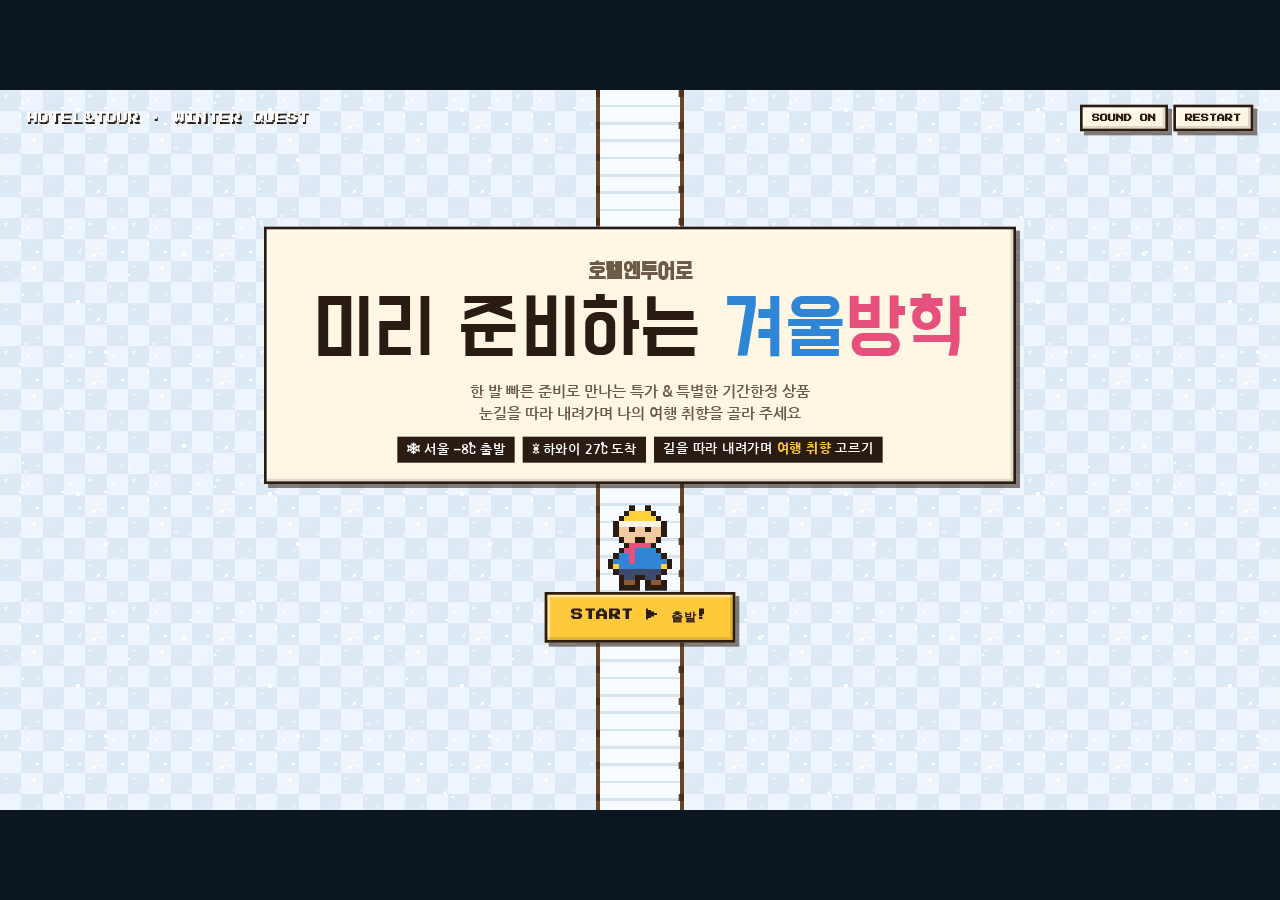
==== index.html @ 1c34e49c "호텔엔투어 미리 준비하는 겨울방학 8비트 게임 Co-Authored-By: Claude Opus 5.5 <noreply@anthropic.com>" ====
<!doctype html>
<html lang="ko">
<head>
<meta charset="utf-8">
<meta name="author" content="정지희 과장">
<meta name="copyright" content="Design © 정지희 과장">
<!-- Design © 정지희 과장 · 디자인 권한은 정지희 과장에게 있습니다 -->
<meta name="viewport" content="width=device-width, initial-scale=1, minimum-scale=1, maximum-scale=1, viewport-fit=cover">
<title>호텔엔투어 미리 준비하는 겨울방학</title>
<link rel="preconnect" href="https://fonts.googleapis.com">
<link rel="preconnect" href="https://fonts.gstatic.com" crossorigin>
<link rel="stylesheet" href="https://fonts.googleapis.com/css2?family=Press+Start+2P&family=Do+Hyeon&family=Nanum+Gothic:wght@700;800&display=swap">
<link rel="stylesheet" href="style.css">
</head>
<body>

<!-- 1920×1080 고정 화면: 창 크기에 맞춰 통째로 확대·축소됩니다 -->
<div class="screen" id="screen" data-design-by="정지희 과장">
<div class="sea" id="sea" aria-hidden="true"></div>
<div class="clim sand" aria-hidden="true"></div>
<div class="clim bloom" aria-hidden="true"></div>
<div class="clim green" aria-hidden="true"></div>
<div class="clim snow" aria-hidden="true"></div>
<div class="topbar">
  <div class="brand">HOTEL&amp;TOUR · WINTER QUEST</div>
  <div class="tool">
    <button class="tbtn px" id="sfx" type="button">SOUND ON</button>
    <button class="tbtn px" id="restart" type="button">RESTART</button>
  </div>
</div>

<main class="board" id="board">
  <div class="wave l" aria-hidden="true"></div><div class="wave r" aria-hidden="true"></div>
  <div class="road" aria-hidden="true"><i class="road-dirt"></i><i class="road-snow"></i></div>
  <div class="walkers" id="walkers" aria-hidden="true">
    <div class="walker A" id="wA"></div>
  </div>

  <section class="stage intro" id="st-draw">
    <header class="hero">
      <div class="plate px">
        <p class="pre">호텔엔투어로</p>
        <h1>미리 준비하는 <span class="a">겨울</span><span class="b">방학</span></h1>
        <p>한 발 빠른 준비로 만나는 특가 &amp; 특별한 기간한정 상품<br>눈길을 따라 내려가며 나의 여행 취향을 골라 주세요</p>
        <div class="trip-info" id="tripInfo"></div>
      </div>
    </header>
    <div class="cols"><div class="pcol A"></div><div class="mid" data-mark></div><div class="pcol B"></div></div>
    <div class="next"><button class="go px" id="go-draw" type="button">START ▶ 출발!</button></div>
  </section>

  <div id="stages"></div>
</main>
<nav class="progress px" id="progress" hidden aria-label="진행 단계"></nav>
<div class="toast" id="toast"></div>
</div>

<script src="game.js"></script>
</body>
</html>
---- style.css ----
/* Design © 정지희 과장 · 디자인 권한은 정지희 과장에게 있습니다 */
/* Layout: RPG overworld — a sand road runs down the middle of a grass field; each stage is a signpost on the road with PLAYER A on the left and PLAYER B on the right. Single committed look (no dark variant). */
:root{
  --grass:#5ba84a; --grass2:#529b42; --sand:#ecd29a; --sand2:#d9b977;
  --ink:#2a1c12; --paper:#fff7e4; --paper2:#f3e6c4; --muted:#6b5a45;
  --a:#2f86d6; --a-dk:#1d5b98; --b:#e5507c; --b-dk:#a8304f;
  --gold:#ffc93c; --good:#2e9e4f; --mid:#e59a1f; --bad:#d24a3a;
  --f-px:"Press Start 2P", "Courier New", monospace;
  --f-head:"Do Hyeon", "Nanum Gothic", "Apple SD Gothic Neo", sans-serif;
  --f-body:"Nanum Gothic", "Apple SD Gothic Neo", "Malgun Gothic", sans-serif;
  color-scheme: light;
}
*{box-sizing:border-box}
body{margin:0;background:var(--grass);color:var(--ink);font-family:var(--f-body);font-weight:700;
  background-image:repeating-conic-gradient(var(--grass) 0 25%, var(--grass2) 0 50%);background-size:32px 32px;
  padding-inline:16px;padding-block:0 60px}
button{font:inherit;color:inherit;cursor:pointer}
button:focus-visible{outline:4px solid var(--gold);outline-offset:3px}

.px{border:4px solid var(--ink);box-shadow:inset -4px -4px 0 rgba(0,0,0,.12), inset 4px 4px 0 rgba(255,255,255,.55), 6px 6px 0 rgba(42,28,18,.55)}

/* top bar */
.topbar{max-width:1120px;margin:0 auto;display:flex;justify-content:space-between;align-items:center;gap:12px;padding-block:14px}
.brand{font-family:var(--f-px);font-size:11px;color:#fff;text-shadow:2px 2px 0 var(--ink);letter-spacing:.06em}
.tool{display:flex;gap:8px}
.tbtn{background:var(--paper);padding:8px 10px;font-family:var(--f-px);font-size:9px}

/* board */
.board{position:relative;max-width:1120px;margin:0 auto}
.road{position:absolute;left:50%;top:0;bottom:-60px;width:132px;transform:translateX(-50%);
  background:var(--sand);border-left:6px solid var(--sand2);border-right:6px solid var(--sand2);
  background-image:repeating-linear-gradient(180deg,transparent 0 28px,var(--sand2) 28px 36px);background-size:8px 64px;background-repeat:repeat-y;background-position:center top}
.road::before,.road::after{content:"";position:absolute;top:0;bottom:0;width:6px;background:repeating-linear-gradient(180deg,var(--ink) 0 4px,transparent 4px 16px);opacity:.25}
.road::before{left:-6px}.road::after{right:-6px}

/* hero */
.hero{position:relative;text-align:center;padding-block:28px 10px}
.hero .plate{display:inline-block;background:var(--paper);padding:22px 28px 18px;max-width:100%}
.hero .kicker{font-family:var(--f-px);font-size:10px;color:var(--muted);letter-spacing:.1em}
.hero h1{font-family:var(--f-head);font-weight:400;font-size:clamp(34px,6vw,62px);line-height:1.05;margin:.3em 0 .15em;text-wrap:balance}
.hero h1 .a{color:var(--a)}.hero h1 .b{color:var(--b)}
.hero p{margin:0;color:var(--muted);font-size:15px}

/* sign */
.sign{position:relative;z-index:2;margin:54px auto 0;width:max-content;max-width:100%;text-align:center}
.sign .board-s{background:var(--paper);padding:12px 22px 10px}
.sign .no{font-family:var(--f-px);font-size:10px;color:var(--muted);letter-spacing:.12em}
.sign h2{font-family:var(--f-head);font-weight:400;font-size:clamp(26px,3.4vw,36px);margin:.2em 0 0;line-height:1.1}
.sign .post{width:16px;height:22px;margin:0 auto;background:#8a5a33;border:4px solid var(--ink);border-top:0}

/* columns */
.cols{display:grid;grid-template-columns:minmax(0,1fr) 160px minmax(0,1fr);gap:0;margin-top:14px;position:relative}
.mid{min-height:90px}
.pcol{min-width:0;display:flex;flex-direction:column;gap:12px}
.ptag{display:flex;align-items:center;justify-content:space-between;gap:10px;padding:10px 12px;color:#fff}
.ptag.A{background:var(--a)}.ptag.B{background:var(--b)}
.ptag .pn{font-family:var(--f-px);font-size:12px;text-shadow:2px 2px 0 rgba(0,0,0,.35)}
.ptag .need{font-size:13px;background:rgba(0,0,0,.22);padding:4px 8px}
.chips{display:flex;flex-wrap:wrap;gap:6px}
.chip{font-size:12px;background:var(--paper);border:3px solid var(--ink);padding:3px 7px}
.chip .s{font-family:var(--f-px);font-size:8px;margin-right:4px}
.chip.like .s{color:var(--good)}.chip.hate .s{color:var(--bad)}

/* option cards */
.opts{display:grid;gap:10px}
.opt{display:grid;grid-template-columns:auto minmax(0,1fr);gap:4px 12px;align-items:start;text-align:left;background:var(--paper);padding:12px 14px;transition:transform .12s, opacity .2s, background .2s}
.opt:hover:not(:disabled){transform:translate(-2px,-2px)}
.opt .ic{grid-row:span 2;width:40px;height:40px;image-rendering:pixelated;background:var(--paper2);border:3px solid var(--ink)}
.opt .t{font-family:var(--f-head);font-weight:400;font-size:21px;line-height:1.15}
.opt .d{font-size:13px;color:var(--muted);line-height:1.5}
.opt .bar{grid-column:1/-1;display:flex;height:14px;border:3px solid var(--ink);margin-top:6px}
.opt .bar i{display:block;height:100%}
.opt .bar-l{grid-column:1/-1;display:flex;justify-content:space-between;font-size:11px;color:var(--muted)}
.pcol.A .opt.sel{background:#d7ebff;outline:4px solid var(--a);outline-offset:-10px}
.pcol.B .opt.sel{background:#ffdbe5;outline:4px solid var(--b);outline-offset:-10px}
.opt.sel .t::after{content:" ✔";font-size:16px}
.stage.locked .opt:not(.sel){opacity:.35}
.stage.locked .opt{cursor:default}
.opt:disabled{cursor:default}

.opts.compact{grid-template-columns:repeat(2,minmax(0,1fr));gap:8px}
.opts.compact .opt{display:flex;flex-direction:column;gap:2px;padding:10px 12px}
.opts.compact .opt .t{font-size:20px}
.opts.compact .opt .d{font-size:12px;line-height:1.4}
.opts.compact .opt.sel .t::after{font-size:14px}
.grp{display:flex;align-items:baseline;gap:8px;font-family:var(--f-head);font-size:22px;color:#fff;text-shadow:2px 2px 0 var(--ink);margin-top:6px}
.grp small{font-family:var(--f-px);font-size:9px;background:var(--ink);color:#fff;padding:4px 6px;text-shadow:none}
.opt{position:relative}
.opt .ord{position:absolute;top:-10px;right:-10px;width:28px;height:28px;display:grid;place-items:center;font-family:var(--f-px);font-size:11px;color:#fff;border:3px solid var(--ink)}
.pcol.A .opt .ord{background:var(--a)}.pcol.B .opt .ord{background:var(--b)}
.route{background:var(--ink);color:#fff;padding:10px 14px;font-family:var(--f-head);font-size:19px}
.mapbox{background:#3aa0e0;padding:0;overflow:hidden}
.map{position:relative;width:100%;max-width:420px;margin:0 auto;aspect-ratio:90/130}
.map canvas{position:absolute;inset:0;width:100%;height:100%;image-rendering:pixelated}
.pin{position:absolute;transform:translate(-50%,-50%);z-index:2}
.pin .dot{display:grid;place-items:center;width:14px;height:14px;border:3px solid var(--ink);background:#d9d2c0;font-family:var(--f-px);font-size:10px;color:#fff}
.pin.on .dot{width:26px;height:26px;z-index:3;position:relative}
.pcol.A .pin.on .dot{background:var(--a)}.pcol.B .pin.on .dot{background:var(--b)}
.pin.air .dot{width:22px;height:22px;background:var(--ink);font-family:var(--f-body);font-size:12px}
.pin .lb{position:absolute;top:50%;transform:translateY(-50%);white-space:nowrap;font-family:var(--f-head);font-size:16px;line-height:1.2;background:var(--paper);border:2px solid var(--ink);padding:1px 6px}
.pin.off .lb{font-size:13px;background:rgba(255,247,228,.75);color:var(--muted);border-color:rgba(42,28,18,.4)}
.pin.on .lb{font-size:17px}
.pin.l .lb{right:calc(100% + 6px)}.pin.r .lb{left:calc(100% + 6px)}
.maplbl{position:absolute;left:10px;bottom:10px;font-family:var(--f-px);font-size:11px;color:#fff;text-shadow:2px 2px 0 var(--ink)}
.north{position:absolute;right:10px;top:10px;font-family:var(--f-px);font-size:9px;color:#fff;background:var(--ink);padding:4px 5px}
.opt.flipped{display:flex;flex-direction:column;gap:6px;color:#fff}
.pcol.A .opt.flipped{background:var(--a-dk);outline-color:var(--gold)}
.pcol.B .opt.flipped{background:var(--b-dk);outline-color:var(--gold)}
.opt.flipped .t::after{content:""}
.opt.flipped .fl{font-family:var(--f-px);font-size:9px;color:var(--gold);letter-spacing:.05em}
.opt.flipped .t{font-size:24px}
.opt .feat{margin:2px 0 0;padding:0;list-style:none;display:grid;gap:4px;font-size:14px;line-height:1.45}
.opt .feat li{display:flex;gap:8px}
.opt .feat li::before{content:"";flex:none;width:8px;height:8px;margin-top:6px;background:var(--gold);border:2px solid var(--ink)}
.opt.flipin{animation:cardflip .6s steps(8)}
@keyframes cardflip{0%{transform:perspective(600px) rotateY(0)}49%{transform:perspective(600px) rotateY(90deg)}51%{transform:perspective(600px) rotateY(-90deg)}100%{transform:perspective(600px) rotateY(0)}}
/* next */
.next{text-align:center;margin-top:22px;position:relative;z-index:2}
.go{background:var(--gold);padding:14px 22px;font-family:var(--f-px);font-size:12px;letter-spacing:.04em}
.go:disabled{background:var(--paper2);color:var(--muted);cursor:not-allowed}
.go:not(:disabled){animation:pulse 1s steps(2) infinite}
@keyframes pulse{50%{transform:translateY(-3px)}}

/* customer draw */
.deck{display:flex;justify-content:center;gap:28px;margin-top:18px;position:relative;z-index:2;flex-wrap:wrap}
.back{width:150px;height:200px;background:var(--a-dk);display:flex;flex-direction:column;align-items:center;justify-content:center;gap:12px;color:#fff;
  background-image:repeating-linear-gradient(45deg,rgba(255,255,255,.12) 0 8px,transparent 8px 16px);transition:transform .15s}
.back:nth-child(2){background-color:var(--b-dk)}
.back:hover:not(:disabled){transform:translateY(-6px) rotate(-2deg)}
.back .q{font-family:var(--f-px);font-size:42px;text-shadow:4px 4px 0 var(--ink)}
.back .l{font-family:var(--f-px);font-size:9px}
.back.gone{visibility:hidden}
.turn{text-align:center;margin-top:14px;position:relative;z-index:2}
.turn span{display:inline-block;background:var(--ink);color:#fff;padding:8px 14px;font-size:15px}

.ccard{background:var(--paper);padding:0;overflow:hidden}
.ccard .hd{display:flex;align-items:center;gap:12px;padding:12px 14px;background:var(--paper2);border-bottom:4px solid var(--ink)}
.ccard canvas{width:108px;height:48px;image-rendering:pixelated;flex:none}
.trip-info{display:flex;flex-wrap:wrap;justify-content:center;gap:8px;margin-top:14px}
.trip-info span{background:var(--ink);color:#fff;padding:6px 10px;font-size:14px}
.trip-info b{color:var(--gold);font-weight:800}
.ccard .budget-line{padding:10px 14px;border-top:3px dotted var(--sand2);font-size:14px;display:flex;justify-content:space-between}
.ccard .who{font-family:var(--f-head);font-weight:400;font-size:26px;line-height:1}
.ccard .sub{font-size:12px;color:var(--muted);margin-top:4px}
.ccard ul{list-style:none;margin:0;padding:12px 14px;display:grid;gap:8px}
.ccard li{display:flex;gap:10px;align-items:center;font-size:15px}
.ccard li .s{font-family:var(--f-px);font-size:10px;width:18px;height:18px;display:grid;place-items:center;color:#fff;border:2px solid var(--ink)}
.ccard li.like .s{background:var(--good)}.ccard li.hate .s{background:var(--bad)}
.slot{min-height:250px;border:4px dashed rgba(42,28,18,.45);display:grid;place-items:center;color:rgba(255,255,255,.9);font-family:var(--f-px);font-size:10px;background:rgba(0,0,0,.08)}
.flip{animation:flip .55s steps(6)}
@keyframes flip{0%{transform:rotateY(90deg) scale(.9)}100%{transform:none}}

/* plan */
.plan{background:var(--paper);padding:6px 14px}
.day{display:grid;grid-template-columns:62px minmax(0,1fr);gap:10px;padding:10px 0;border-bottom:3px dotted var(--sand2)}
.day:last-child{border-bottom:0}
.day .dn{font-family:var(--f-px);font-size:10px;padding-top:4px}
.pcol.A .day .dn{color:var(--a)}.pcol.B .day .dn{color:var(--b)}
.day b{font-family:var(--f-head);font-weight:400;font-size:19px;display:block;line-height:1.2}
.day span{display:block;font-size:13px;color:var(--muted);line-height:1.5}

/* final */
.final .cols{align-items:start}
.fcard{background:var(--paper);padding:0;overflow:hidden}
.fcard .fh{padding:14px;color:#fff;display:flex;justify-content:space-between;align-items:center;gap:8px}
.fcard.A .fh{background:var(--a)}.fcard.B .fh{background:var(--b)}
.fcard .fh .pn{font-family:var(--f-px);font-size:12px;text-shadow:2px 2px 0 rgba(0,0,0,.35)}
.fcard .fh .cn{font-family:var(--f-head);font-size:22px}
.score{text-align:center;padding:18px 14px 10px;border-bottom:4px solid var(--ink);background:var(--paper2)}
.score .lbl{font-family:var(--f-px);font-size:9px;color:var(--muted)}
.score .num{font-family:var(--f-px);font-size:44px;margin:10px 0 6px;font-variant-numeric:tabular-nums}
.score .stars{font-size:24px;letter-spacing:4px;color:var(--gold);-webkit-text-stroke:1.5px var(--ink)}
.score .verdict{font-family:var(--f-head);font-size:22px;margin-top:4px}
.fsec{padding:12px 14px;border-bottom:3px dotted var(--sand2)}
.fsec:last-child{border-bottom:0}
.fsec h3{margin:0 0 8px;font-family:var(--f-px);font-size:9px;color:var(--muted);letter-spacing:.08em;font-weight:400}
.kv{display:grid;grid-template-columns:72px minmax(0,1fr);gap:6px 10px;font-size:14px}
.kv dt{color:var(--muted)}.kv dd{margin:0}
.checks{display:grid;gap:6px}
.ck{display:flex;justify-content:space-between;gap:8px;font-size:14px;align-items:center}
.ck em{font-style:normal;font-size:12px;padding:3px 8px;color:#fff;border:2px solid var(--ink);white-space:nowrap}
.ck em.g{background:var(--good)}.ck em.m{background:var(--mid)}.ck em.x{background:var(--bad)}
.budbar{display:flex;height:18px;border:3px solid var(--ink)}
.budbar i{display:block;height:100%}
.legend{display:flex;flex-wrap:wrap;gap:4px 12px;font-size:12px;color:var(--muted);margin-top:6px}
.legend i{display:inline-block;width:10px;height:10px;border:2px solid var(--ink);margin-right:4px;vertical-align:-1px}
.mini-days{margin:0;padding:0;list-style:none;display:grid;gap:4px;font-size:13px}
.mini-days li{display:grid;grid-template-columns:46px minmax(0,1fr);gap:6px}
.mini-days li span{font-family:var(--f-px);font-size:8px;padding-top:3px;color:var(--muted)}
.winner{position:relative;z-index:2;text-align:center;margin:26px auto 0;width:max-content;max-width:100%}
.winner .w{background:var(--gold);padding:16px 26px;font-family:var(--f-px);font-size:clamp(12px,2vw,18px);line-height:1.6}
.winner .w small{display:block;font-family:var(--f-head);font-size:20px;margin-top:4px}

/* players on road */
.walkers{position:absolute;left:50%;top:0;z-index:3;display:flex;gap:10px;transform:translate(-50%,0);transition:transform 1.3s linear;pointer-events:none}
.walker{width:48px;height:64px;background-size:96px 64px;background-repeat:no-repeat;image-rendering:pixelated;position:relative}
.walker::after{content:attr(data-l);position:absolute;left:50%;top:-20px;transform:translateX(-50%);font-family:var(--f-px);font-size:9px;color:#fff;padding:3px 4px;border:2px solid var(--ink)}
.walker.A::after{background:var(--a)}.walker.B::after{background:var(--b)}
.walkers.walking .walker{animation:walk .32s steps(2) infinite}
@keyframes walk{from{background-position:0 0}to{background-position:-96px 0}}

.toast{position:fixed;left:50%;bottom:calc(20px + env(safe-area-inset-bottom,0px));transform:translateX(-50%);background:var(--ink);color:#fff;padding:10px 16px;font-size:14px;z-index:9;opacity:0;transition:opacity .2s;pointer-events:none}
.toast.on{opacity:1}

/* ---- 한 화면 맞춤(컴팩트) ---- */
.hero{padding-block:12px 0}
.hero .plate{padding:12px 22px 12px}
.hero h1{font-size:clamp(28px,4.2vw,46px);margin:.2em 0 .1em}
.hero p{font-size:14px}
.trip-info{margin-top:8px}
.sign{margin-top:26px}
.sign .board-s{padding:7px 18px 5px}
.sign h2{font-size:clamp(22px,2.6vw,28px)}
.sign .post{height:10px}
.cols{margin-top:8px}
.pcol{gap:8px}
.ptag{padding:6px 10px}
.ptag .need{font-size:12px;padding:3px 7px}
.chips{gap:4px}
.chip{font-size:11px;padding:2px 6px;border-width:2px}
.opts{gap:8px}
.opts.two{grid-template-columns:repeat(2,minmax(0,1fr))}
.opts.two .grp{grid-column:1/-1}
.opt{padding:8px 10px;gap:2px 10px}
.opt .ic{width:30px;height:30px;border-width:2px}
.opt .t{font-size:18px}
.opt .d{font-size:12px;line-height:1.4}
.opt .bar{height:10px;margin-top:4px}
.opt.flipped .t{font-size:20px}
.opt .feat{font-size:12px;gap:2px}
.grp{font-size:19px;margin-top:2px}
.next{margin-top:14px}
.go{padding:10px 18px;font-size:11px}
.deck{margin-top:10px}
.back{width:120px;height:150px}
.back .q{font-size:32px}
.turn{margin-top:10px}
.turn span{font-size:14px;padding:6px 12px}
.slot{min-height:200px}
.ccard .hd{padding:8px 12px}
.ccard ul{padding:8px 12px;gap:5px}
.ccard li{font-size:14px}
.ccard .budget-line{padding:7px 12px;font-size:13px}
/* 일정: 지도 + 일정표 나란히 */
.planwrap{display:grid;grid-template-columns:minmax(0,.85fr) minmax(0,1.15fr);gap:8px;align-items:start}
.planwrap .map{max-width:none}
.route{font-size:16px;padding:6px 12px}
.pin .lb{font-size:12px;padding:0 4px}
.pin.on .lb{font-size:13px}
.pin.off .lb{font-size:10px}
.pin .dot{width:10px;height:10px;border-width:2px;font-size:8px}
.pin.on .dot{width:20px;height:20px}
.pin.air .dot{width:16px;height:16px;font-size:9px}
.plan{padding:2px 10px}
.day{grid-template-columns:44px minmax(0,1fr);gap:6px;padding:5px 0;border-bottom-width:2px}
.day .dn{font-size:8px;padding-top:3px}
.day b{font-size:15px}
.day span{font-size:11px;line-height:1.35}
/* 최종 평가 */
.fcard .fh{padding:8px 12px}
.score{padding:10px 12px 8px}
.score .num{font-size:34px;margin:6px 0 4px}
.score .stars{font-size:20px}
.score .verdict{font-size:19px}
.fsec{padding:8px 12px}
.checks{gap:4px}
.kv{font-size:13px;gap:3px 8px}
.winner{margin-top:14px}
@media (max-width:1000px){ .planwrap{grid-template-columns:minmax(0,1fr)} .planwrap .map{max-width:300px} }
/* 진행 중: 현재 스테이지가 화면 높이를 채우고 세로 가운데 정렬 */
body.playing .stage:not([hidden]){min-height:calc(100vh - 64px);display:flex;flex-direction:column;justify-content:center;padding-block:4px 84px}
body.playing .road{bottom:0}
.opts.compact .opt{min-height:78px;justify-content:center;padding:12px 14px}
.opts.compact .opt .t{font-size:22px}
.opts.compact .opt .d{font-size:13px}
/* 하단 진행 표시 */
.progress{position:fixed;left:50%;bottom:0;transform:translateX(-50%);z-index:5;display:flex;align-items:center;gap:0;
  padding:10px 16px calc(10px + env(safe-area-inset-bottom,0px));background:var(--paper);border:4px solid var(--ink);border-bottom:0;
  box-shadow:inset 4px 4px 0 rgba(255,255,255,.55);max-width:calc(100% - 16px);overflow-x:auto}
.progress[hidden]{display:none}
.progress .st{display:flex;flex-direction:column;align-items:center;gap:5px;min-width:58px}
.progress .st i{width:18px;height:18px;border:3px solid var(--ink);background:var(--paper2)}
.progress .st span{font-size:12px;color:var(--muted);white-space:nowrap}
.progress .st.done i{background:var(--good)}
.progress .st.now i{background:var(--gold);width:24px;height:24px;margin-block:-3px;animation:pulse 1s steps(2) infinite}
.progress .st.now span{color:var(--ink);font-weight:800}
.progress .ln{width:22px;height:4px;background:var(--ink);opacity:.3;margin-top:-18px}
.progress .ln.done{background:var(--good);opacity:1}
.pin.b .lb{top:calc(100% + 4px);left:50%;transform:translateX(-50%)}
.pin.t .lb{top:auto;bottom:calc(100% + 4px);left:50%;transform:translateX(-50%)}
.zoomable{position:relative;display:flex;flex-direction:column;gap:8px;cursor:zoom-in;transition:transform .12s}
.zoomable:hover{transform:translateY(-3px)}
.zoomable:focus-visible{outline:4px solid var(--gold);outline-offset:4px}
.zoomhint{position:absolute;right:10px;bottom:10px;z-index:3;font-size:12px;background:var(--gold);color:var(--ink);border:3px solid var(--ink);padding:2px 8px}
.zoom{position:fixed;inset:0;z-index:20;background:rgba(42,28,18,.72);display:grid;place-items:center;padding:16px}
.zoom[hidden]{display:none}
.zoom .panel{position:relative;width:min(1040px,100%);max-height:calc(100vh - 32px);overflow:auto;padding:16px;gap:10px;
  background:var(--grass);background-image:repeating-conic-gradient(var(--grass) 0 25%, var(--grass2) 0 50%);background-size:32px 32px;
  border:4px solid var(--ink);box-shadow:8px 8px 0 rgba(0,0,0,.4);animation:pop .28s steps(4)}
@keyframes pop{from{transform:scale(.6)}to{transform:none}}
.zoom .zclose{position:absolute;right:16px;top:16px;z-index:3;animation:none;padding:6px 12px}
.zoom .ptag{padding:10px 14px;margin-right:110px}
.zoom .ptag .pn{font-size:14px}
.zoom .route{font-size:22px;padding:8px 14px}
.zoom .planwrap{grid-template-columns:minmax(0,.9fr) minmax(0,1.1fr);gap:14px}
.zoom .map{max-width:none}
.zoom .pin .lb{font-size:17px;padding:1px 6px}
.zoom .pin.on .lb{font-size:19px}
.zoom .pin.off .lb{font-size:13px}
.zoom .pin .dot{width:14px;height:14px;border-width:3px}
.zoom .pin.on .dot{width:30px;height:30px;font-size:12px}
.zoom .pin.air .dot{width:24px;height:24px;font-size:12px}
.zoom .plan{padding:4px 16px}
.zoom .day{grid-template-columns:70px minmax(0,1fr);gap:10px;padding:9px 0;border-bottom-width:3px}
.zoom .day .dn{font-size:11px}
.zoom .day b{font-size:22px}
.zoom .day span{font-size:14px;line-height:1.5}
.ptag .pn,.fcard .fh .pn{font-family:var(--f-head);font-size:22px;letter-spacing:.02em;line-height:1}
.zoom .ptag .pn{font-size:26px}
.hero .kicker.vs{font-family:var(--f-head);font-size:20px;letter-spacing:.04em;color:var(--ink)}
.hero .kicker .na{color:var(--a)}.hero .kicker .nb{color:var(--b)}
.walker::after{font-family:var(--f-head);font-size:13px;top:-24px;white-space:nowrap}
.scene{position:relative;height:178px;overflow:hidden;border-bottom:4px solid var(--ink);display:flex;align-items:flex-end;justify-content:center;padding-bottom:8px;
  background:linear-gradient(#bfe0f5 0 64%, #e8d4a4 64%)}
.scene canvas{position:relative;z-index:2;width:320px;max-width:90%;image-rendering:pixelated}
.scene.happy{background:linear-gradient(#8fd3ff 0 64%, #f6df9f 64%)}
.scene.sad{background:linear-gradient(#56636f 0 64%, #9d927a 64%)}
.scene.sad canvas{filter:saturate(.55) brightness(.85)}
.scene .fx{position:absolute;inset:0;z-index:3;pointer-events:none}
.flower{position:absolute;background-size:100% 100%;image-rendering:pixelated;animation:floaty var(--d,2s) ease-in-out infinite alternate}
@keyframes floaty{from{transform:translateY(6px) rotate(-12deg)}to{transform:translateY(-14px) rotate(12deg)}}
.cloud{position:absolute;top:10px;width:76px;height:20px;background:#3e4852;box-shadow:12px -10px 0 -2px #3e4852, 36px -12px 0 0 #3e4852, -6px 4px 0 0 #3e4852}
.drop{position:absolute;top:34px;width:3px;height:10px;background:#9fc3e0;animation:fall .75s linear infinite}
@keyframes fall{from{transform:translateY(0);opacity:1}to{transform:translateY(110px);opacity:0}}
.bubble{position:absolute;top:12px;left:50%;transform:translateX(-50%);z-index:4;background:#fff;border:3px solid var(--ink);padding:3px 12px;font-family:var(--f-head);font-size:20px;white-space:nowrap;animation:pop .3s steps(3)}
.scene.sad .bubble{top:46px}
.bubble::after{content:"";position:absolute;left:50%;bottom:-11px;width:10px;height:8px;background:#fff;border:3px solid var(--ink);border-top:0;transform:translateX(-50%)}
.budbar.big{height:34px;border-width:4px}
.budbar.big i{display:flex;align-items:center;justify-content:center;overflow:hidden;transition:width .12s}
.budbar.big i span{font-family:var(--f-px);font-size:10px;color:#fff;text-shadow:2px 2px 0 var(--ink)}
.bcards{display:grid;gap:8px}
.bcard{background:var(--paper);padding:10px 12px 8px;display:grid;gap:8px}
.bcard .bh{display:flex;align-items:center;gap:10px}
.bcard .bico .ic{width:32px;height:32px;border:2px solid var(--ink);background:var(--paper2);image-rendering:pixelated;display:block}
.bcard .bl{font-family:var(--f-head);font-size:22px}
.bcard .amt{margin-left:auto;display:flex;align-items:baseline;gap:4px;padding:4px 10px;background:var(--ink);color:#fff;border:3px solid var(--c)}
.bcard .amt b{font-family:var(--f-px);font-size:24px;font-weight:400;font-variant-numeric:tabular-nums;color:#fff}
.bcard .amt small{font-family:var(--f-head);font-size:16px;color:var(--c)}
.bcard .pc{display:flex;justify-content:space-between;font-size:12px;color:var(--muted)}
.bcard .pc span{font-family:var(--f-px);font-size:11px;color:var(--ink)}
.rng{-webkit-appearance:none;appearance:none;width:100%;height:18px;margin:0;background:transparent;cursor:pointer}
.rng:disabled{cursor:default;opacity:.7}
.rng::-webkit-slider-runnable-track{height:16px;border:3px solid var(--ink);background:linear-gradient(90deg,var(--c) 0 var(--v,50%),var(--paper2) var(--v,50%))}
.rng::-moz-range-track{height:10px;border:3px solid var(--ink);background:linear-gradient(90deg,var(--c) 0 var(--v,50%),var(--paper2) var(--v,50%))}
.rng::-webkit-slider-thumb{-webkit-appearance:none;width:22px;height:28px;margin-top:-9px;background:var(--gold);border:3px solid var(--ink);box-shadow:inset -3px -3px 0 rgba(0,0,0,.2)}
.rng::-moz-range-thumb{width:16px;height:22px;border-radius:0;background:var(--gold);border:3px solid var(--ink)}
.rng:focus-visible{outline:3px solid var(--gold);outline-offset:4px}
.scene.s90{background:linear-gradient(#a9dcff 0 64%, #f1dba2 64%)}
.scene.s95{background:linear-gradient(#8fd3ff 0 64%, #f6df9f 64%)}
.scene.s100{background:radial-gradient(circle at 50% 30%, #fff6b0 0 18%, transparent 19%), linear-gradient(#7cc8ff 0 64%, #f8e3a0 64%)}
.scene.s100 canvas{animation:hop .5s steps(2) infinite}
@keyframes hop{50%{transform:translateY(-8px)}}
.opts.three{grid-template-columns:repeat(3,minmax(0,1fr))}
.opts.three .grp{grid-column:1/-1}
.opts.three .opt.hcard .t{font-size:16px}
.opts.three .opt.hcard .d{font-size:11px}
.opts.three .opt.flipped .t{font-size:18px}
.catrow{grid-column:1/-1;display:grid;grid-template-columns:repeat(2,minmax(0,1fr));gap:6px}
.cat{display:flex;align-items:baseline;justify-content:center;flex-wrap:wrap;gap:0 6px;padding:5px 4px;background:var(--paper);text-align:center}
.cat small{font-size:10px;color:var(--muted)}
.cat b{font-family:var(--f-head);font-weight:400;font-size:20px;line-height:1.1}
.cat em{font-style:normal;font-family:var(--f-px);font-size:8px;color:var(--muted)}
.cat:hover:not(:disabled){transform:translate(-1px,-2px)}
.cat:disabled{opacity:.45;cursor:not-allowed}
.pcol.A .cat.on{background:var(--a);color:#fff}.pcol.B .cat.on{background:var(--b);color:#fff}
.cat.on small,.cat.on em{color:rgba(255,255,255,.85)}
.stage.locked .cat{pointer-events:none}
.cathint{grid-column:1/-1;font-size:13px;color:#fff;text-shadow:1px 1px 0 var(--ink);padding-left:4px}
.opt.hcard{display:flex;flex-direction:column;gap:3px;padding:6px 6px 8px}
.opt.hcard .hscene{display:block;width:100%;aspect-ratio:64/34;object-fit:cover;image-rendering:pixelated;border:3px solid var(--ink);margin-bottom:3px}
.opt.hcard img.hscene{image-rendering:auto}
.pcol.A .opt.hcard.sel .d{color:var(--a-dk);font-weight:800}.pcol.B .opt.hcard.sel .d{color:var(--b-dk);font-weight:800}
.opt.hcard .tag{align-self:flex-start;font-size:10px;background:var(--ink);color:#fff;padding:1px 6px}
.opt.hcard .t,.opt.hcard .d{padding-inline:4px}
.kv .hc{font-size:11px;color:var(--muted)}
.opt.flipped .again{margin-top:auto;font-size:11px;color:var(--gold)}
.zoom .panel.photo{width:min(960px,100%);background:var(--paper);background-image:none;display:flex;flex-direction:column;gap:8px}
.ph-head{display:flex;gap:6px;margin-right:110px}
.ph-head span{font-size:13px;padding:3px 9px;border:3px solid var(--ink);background:var(--ink);color:#fff}
.pcol.A .ph-head .ph-reg{background:var(--a)}.pcol.B .ph-head .ph-reg{background:var(--b)}
.ph-name{margin:0;font-family:var(--f-head);font-weight:400;font-size:clamp(30px,4vw,44px);line-height:1.05}
.ph-img{border:4px solid var(--ink);background:var(--ink);line-height:0}
.ph-img img,.ph-img canvas{display:block;width:100%;max-height:calc(100vh - 230px);object-fit:contain}
.ph-img canvas{image-rendering:pixelated;aspect-ratio:64/40}
.ph-feat{font-size:16px;color:var(--ink);list-style:none;margin:0;padding:0;display:grid;gap:4px}
.ph-feat li{display:flex;gap:8px}
.ph-feat li::before{content:"";flex:none;width:10px;height:10px;margin-top:6px;background:var(--gold);border:2px solid var(--ink)}
.navrow{display:flex;justify-content:center;align-items:center;gap:12px;flex-wrap:wrap}
.go.backbtn{background:var(--paper);animation:none}
.go.backbtn:hover{transform:translateX(-3px)}
.stage{position:relative}
.topback{position:absolute;left:0;top:10px;z-index:4;background:var(--paper);padding:5px 9px;font-family:var(--f-head);font-size:14px;line-height:1;
  border-width:3px;box-shadow:inset -3px -3px 0 rgba(0,0,0,.12), 3px 3px 0 rgba(42,28,18,.55)}
.topback:hover{transform:translateX(-2px)}
.tp-top{display:grid;grid-template-columns:minmax(0,.62fr) minmax(0,1.38fr);gap:8px;align-items:start}
.tp-map{padding:0;overflow:hidden;background:#3aa0e0}
.tmap{max-width:none}
.apin{position:absolute;transform:translate(-50%,-50%);z-index:3;font-family:var(--f-head);font-size:13px;line-height:1;padding:4px 7px;background:var(--paper);border:3px solid var(--ink);box-shadow:2px 2px 0 rgba(42,28,18,.6);white-space:nowrap}
.apin:hover{transform:translate(-50%,-55%)}
.pcol.A .apin.on{background:var(--a);color:#fff}.pcol.B .apin.on{background:var(--b);color:#fff}
.stay{position:absolute;width:10px;height:10px;transform:translate(-50%,-50%);background:var(--gold);border:2px solid var(--ink);z-index:2}
.tp-h{font-family:var(--f-head);font-size:19px;color:#fff;text-shadow:2px 2px 0 var(--ink);margin-bottom:5px;display:flex;flex-wrap:wrap;align-items:baseline;gap:6px}
.tp-h small{font-family:var(--f-body);font-size:11px;text-shadow:1px 1px 0 var(--ink)}
.tchips{display:grid;grid-template-columns:repeat(3,minmax(0,1fr));gap:5px}
.tchip{background:var(--paper);padding:5px 6px;cursor:grab;display:grid;gap:1px;border-width:3px;box-shadow:3px 3px 0 rgba(42,28,18,.5)}
.tchip b{font-family:var(--f-head);font-weight:400;font-size:14px;line-height:1.15}
.tchip small{display:none!important;font-size:10px;color:var(--muted);line-height:1.3;overflow:hidden;display:-webkit-box;-webkit-line-clamp:1;-webkit-box-orient:vertical}
.tchip:hover:not(.used){transform:translate(-1px,-2px)}
.tchip.dragging{opacity:.4}
.tchip .ud{font-style:normal;font-family:var(--f-px);font-size:8px;color:var(--muted)}
.tchip.used{opacity:.4;cursor:default}
.pcol.A .tchip.picked{outline:3px solid var(--a);outline-offset:-6px;background:#d7ebff}
.pcol.B .tchip.picked{outline:3px solid var(--b);outline-offset:-6px;background:#ffdbe5}
.tp-days{display:grid;gap:7px}
.dslot{background:var(--paper);padding:5px 8px;display:grid;grid-template-columns:86px minmax(0,1fr);gap:8px;align-items:center;min-height:54px;padding-block:6px;border-width:3px;box-shadow:3px 3px 0 rgba(42,28,18,.5)}
.dslot.over{background:#fff3b0}
.pcol.A .dslot.over{outline:3px dashed var(--a)}.pcol.B .dslot.over{outline:3px dashed var(--b)}
.dslot .dl{display:grid;gap:1px}
.dslot .dn{font-family:var(--f-px);font-size:10px}
.pcol.A .dslot .dn{color:var(--a)}.pcol.B .dslot .dn{color:var(--b)}
.dslot .dr{font-size:11px;color:var(--muted)}
.dslot .dc{display:flex;flex-wrap:wrap;gap:5px;min-height:38px;align-items:center}
.dslot .empty{flex:1;font-size:12px;color:#b4a68c;border:2px dashed #d9cba9;padding:10px 10px;text-align:center}
.pchip{display:inline-flex;align-items:center;gap:4px;font-size:13px;padding:6px 5px 6px 8px;color:#fff;border:2px solid var(--ink);cursor:grab}
.pcol.A .pchip{background:var(--a)}.pcol.B .pchip{background:var(--b)}
.pchip.far{background-image:repeating-linear-gradient(45deg,rgba(255,255,255,.18) 0 4px,transparent 4px 8px)}
.pchip .rm{background:rgba(0,0,0,.3);color:#fff;border:0;width:18px;height:18px;line-height:18px;padding:0;font-size:13px}
.stage.locked .tchip,.stage.locked .pchip,.stage.locked .apin{pointer-events:none}
@media (max-width:760px){ .zoom .planwrap{grid-template-columns:minmax(0,1fr)} }
@media (prefers-reduced-motion:reduce){
  *{animation:none!important;transition:none!important}
}

/* ---- 몰디브편: 라군 바다 + 나무 잔교 ---- */
:root{ --grass:#46d4cc; --grass2:#2bb8c9; --sand:#b9834e; --sand2:#8a5a33; }
body{background-color:#46d4cc;
  background-image:var(--reef,none), linear-gradient(90deg,#1a5aa3 0%,#1d86bd 12%,#2bb8c9 24%,#5fe0d4 36%,#9cf3e4 46%,#b5f7ea 50%,#9cf3e4 54%,#5fe0d4 64%,#2bb8c9 76%,#1d86bd 88%,#1a5aa3 100%);
  background-size:128px 128px, 100% 100%;background-attachment:scroll, fixed}
.road{background:var(--sand);background-image:repeating-linear-gradient(180deg,#c99561 0 14px,#8a5a33 14px 16px);border-left:6px solid #6b4426;border-right:6px solid #6b4426}
.road::before,.road::after{background:repeating-linear-gradient(180deg,#4a2e18 0 10px,transparent 10px 48px);opacity:.9;width:8px}
.opts.big .opt{padding:16px 16px;min-height:96px;align-content:center}
.opts.big .opt .t{font-size:26px}
.opts.big .opt .d{font-size:14px}
.opts.big .opt .ic{width:44px;height:44px}
.conds{display:flex;flex-wrap:wrap;gap:6px}
.conds span{background:var(--ink);color:#fff;font-size:13px;padding:4px 10px}
.rtags{display:flex;flex-wrap:wrap;gap:3px;padding-inline:4px}
.rtags em{font-style:normal;font-size:10px;background:var(--paper2);border:2px solid var(--ink);padding:0 5px}
.famtype{background:#fff3c8}
.famtype b{font-family:var(--f-head);font-weight:400;font-size:22px;display:block}
.famtype p{margin:2px 0 0;font-size:15px;line-height:1.5}
.mini-days li small{color:var(--muted);font-size:11px}
.scene{background:linear-gradient(#a9dcff 0 58%, #5fe0d4 58% 70%, #f4e4b8 70%)}
.scene.s90{background:linear-gradient(#a9dcff 0 58%, #5fe0d4 58% 70%, #f4e4b8 70%)}
.scene.s95{background:linear-gradient(#8fd3ff 0 58%, #7ae9dc 58% 70%, #f6e6b6 70%)}
.scene.s100{background:radial-gradient(circle at 50% 24%, #fff6b0 0 14%, transparent 15%), linear-gradient(#7cc8ff 0 58%, #7ae9dc 58% 70%, #f8e9b8 70%)}

/* 잔교 양옆 파도 */
.wave{position:absolute;top:0;bottom:-60px;width:120px;pointer-events:none;background-repeat:repeat;image-rendering:pixelated;
  background-size:96px 64px;animation:waveL 3s steps(16) infinite}
.wave.l{left:calc(50% - 72px - 120px)}
.wave.r{left:calc(50% + 72px);animation-name:waveR;animation-delay:-1.2s}
.wave.l{-webkit-mask-image:linear-gradient(90deg,transparent,#000 70%);mask-image:linear-gradient(90deg,transparent,#000 70%)}
.wave.r{-webkit-mask-image:linear-gradient(270deg,transparent,#000 70%);mask-image:linear-gradient(270deg,transparent,#000 70%)}
@keyframes waveL{from{background-position:0 0}to{background-position:-96px 64px}}
@keyframes waveR{from{background-position:0 0}to{background-position:96px 64px}}
.foam{position:absolute;top:0;bottom:-60px;width:10px;pointer-events:none;background-size:10px 24px;animation:foam 1.2s steps(6) infinite}

/* 만타가오리 */
.sea{position:fixed;inset:0;z-index:0;pointer-events:none;overflow:hidden}
.topbar,.board{position:relative;z-index:1}
.manta{position:absolute;left:0;top:0;image-rendering:pixelated;opacity:.5;will-change:transform;transform-origin:50% 50%;
  filter:drop-shadow(14px 22px 6px rgba(10,50,70,.25))}
.famtype.big p{font-family:var(--f-head);font-size:30px;line-height:1.25;margin:4px 0 0}
.famtype.big p small{display:block;font-family:var(--f-body);font-size:15px;line-height:1.5;margin-top:4px;color:var(--ink)}
.ph-feat small{display:block;font-size:14px}
#st-draw .cols{min-height:40px}
.rlist{max-height:58vh;overflow-y:auto;padding:4px 6px 6px 2px;grid-template-columns:repeat(3,minmax(0,1fr))!important}
.rlist .opt.hcard{padding:5px 5px 7px}
.rlist .opt.hcard .hscene{aspect-ratio:4/3}
.rlist .opt.hcard .t{font-size:15px}
.rlist .opt.hcard .d{font-size:10px}
.rlist .opt.hcard img.hscene{image-rendering:auto}
.fphoto{border:3px solid var(--ink);margin-bottom:8px;line-height:0}
.fphoto img{width:100%;aspect-ratio:16/9;object-fit:cover}
.rlist{gap:10px!important}
.rcard{position:relative;display:flex;flex-direction:column;text-align:left;padding:6px;background:var(--paper);border:4px solid var(--ink);
  box-shadow:inset -3px -3px 0 rgba(0,0,0,.1), inset 3px 3px 0 rgba(255,255,255,.6), 5px 5px 0 rgba(42,28,18,.55);cursor:pointer;transition:transform .12s}
.rcard:hover{transform:translate(-2px,-3px) rotate(-.6deg)}
.rcard .rc-img{display:block;width:100%;aspect-ratio:3/4;object-fit:cover;border:3px solid var(--ink);image-rendering:auto}
.rcard canvas.rc-img{image-rendering:pixelated}
.rcard .rc-tr{position:relative;align-self:flex-start;margin:-25px 0 7px 6px;z-index:1;font-size:10px;background:var(--ink);color:#fff;padding:2px 6px}
.rcard .rc-name{font-family:var(--f-head);font-size:16px;line-height:1.15;padding:6px 2px 4px;min-height:2.3em}
.rcard .rc-hint{font-size:10px;padding:0 2px 4px;color:var(--muted)}
.rcard .rc-price{margin:auto -6px -6px;padding:7px 8px;background:var(--gold);border-top:3px solid var(--ink);font-family:var(--f-head);font-size:16px;text-align:center}
.rcard .rc-price.none{background:var(--paper2);color:var(--muted);font-size:13px}
.pcol.A .rcard.sel{outline:4px solid var(--a);outline-offset:2px;background:#d7ebff}
.pcol.B .rcard.sel{outline:4px solid var(--b);outline-offset:2px;background:#ffdbe5}
.rcard.sel .rc-name::after{content:" ✔"}
.stage.locked .rcard{pointer-events:none}
.rcard .rc-meal{align-self:flex-start;margin:0 2px 6px;font-size:11px;padding:1px 7px;border:2px solid var(--ink)}
.rcard .rc-meal.ai{background:#c9f3e7}.rcard .rc-meal.hb{background:#ffe2b8}

/* 리조트 이동 연출 */
.transfer{position:fixed;inset:0;z-index:30;background:rgba(8,30,50,.78);display:flex;flex-direction:column;align-items:center;justify-content:center;gap:8px;cursor:pointer}
.transfer[hidden]{display:none}
.tf-stage{position:relative;border:4px solid var(--ink);box-shadow:8px 8px 0 rgba(0,0,0,.4);overflow:hidden;animation:pop .3s steps(4);max-width:calc(100vw - 32px)}
@property --z{syntax:'<number>';inherits:true;initial-value:1}
.tf-world{position:absolute;inset:0;--z:1;transform:scale(var(--z));transition:--z .8s cubic-bezier(.3,.7,.3,1)}
.tf-map,.tf-trail{position:absolute;inset:0;width:100%;height:100%;image-rendering:pixelated}
.tf-pin{position:absolute;transform:translate(-50%,-100%) scale(calc(1/var(--z)));transform-origin:50% 100%;display:flex;flex-direction:column;align-items:center;z-index:3;transition:opacity .3s}
.tf-pin i{order:2;width:14px;height:14px;background:#ff3b5c;border:3px solid #fff;border-radius:50% 50% 50% 0;transform:rotate(-45deg);box-shadow:2px 2px 0 rgba(0,0,0,.3)}
.tf-pin span{order:1;margin-bottom:4px;background:#fff;color:var(--ink);font-family:var(--f-head);font-size:16px;line-height:1.15;padding:3px 9px;border:3px solid var(--ink);white-space:nowrap;text-align:center}
.tf-pin span small{display:block;font-family:var(--f-body);font-size:11px;color:var(--muted)}
.tf-pin.air i{background:var(--ink)}
.tf-pin span{transition:opacity .3s}.tf-pin.mini span{opacity:0}
.tf-pin.dest.A span{border-color:var(--a)}.tf-pin.dest.B span{border-color:var(--b)}
.tf-pin.pop{animation:pinpop .45s steps(4)}
@keyframes pinpop{0%{transform:translate(-50%,-60%) scale(calc(.4/var(--z)))}100%{transform:translate(-50%,-100%) scale(calc(1/var(--z)))}}
.tf-pin.below{transform:translate(-50%,-18px) scale(calc(1/var(--z)));transform-origin:50% 18px}
.tf-pin.below i{order:1}.tf-pin.below span{order:2;margin:4px 0 0}
.tf-veh{position:absolute;left:0;top:0;width:12px;height:auto;image-rendering:pixelated;z-index:4;transform-origin:center;transition:opacity .3s}
.tf-cap{position:absolute;left:10px;top:10px;z-index:5;background:var(--ink);color:#fff;font-family:var(--f-head);font-size:17px;padding:5px 10px}
.tf-zoom{position:absolute;z-index:6;width:30px;height:30px;transform:translate(-50%,-50%);overflow:hidden;border:4px solid #fff;opacity:.4;
  transition:all 1s cubic-bezier(.2,.8,.2,1)}
.tf-zoom.in{left:50%!important;top:50%!important;width:100%;height:100%;opacity:1;border-width:0}
.tf-zoom img{width:100%;height:100%;object-fit:cover}
.tf-welcome{position:absolute;left:50%;top:50%;transform:translate(-50%,-50%);background:var(--paper);border:4px solid var(--ink);padding:8px 16px;text-align:center;
  font-family:var(--f-head);font-size:26px;white-space:nowrap;opacity:0;transition:opacity .4s .7s}
.tf-welcome small{display:block;font-family:var(--f-px);font-size:10px;color:var(--muted);margin-bottom:4px}
.tf-zoom.in .tf-welcome{opacity:1}
.tf-skip{margin:0;color:#fff;font-size:13px;opacity:.8}
/* 매거진 콜라주 */
.mag{display:grid;gap:6px;background:var(--paper);line-height:1.2}
.mag figure{margin:0;overflow:hidden;border:3px solid var(--ink);position:relative;min-height:0}
.mag img{width:100%;height:100%;object-fit:cover;display:block}
.mag.single img{aspect-ratio:16/9}
.mtitle{display:flex;flex-direction:column;justify-content:center;gap:3px;padding:4px 2px;min-width:0}
.mtitle small{font-family:var(--f-px);font-size:10px;letter-spacing:.06em;color:var(--muted)}
.mtitle b{font-family:var(--f-head);font-size:30px;line-height:1.05;color:var(--ink)}
.mtitle em{font-style:normal;font-size:13px;color:var(--muted)}
.mag.wide{grid-template-columns:1.7fr 1fr;grid-template-rows:auto 1fr 1fr;height:min(62vh,560px)}
.mag.wide .mhero{grid-column:1;grid-row:1 / 4}
.mag.wide .mtitle{grid-column:2;grid-row:1}
.mag.wide .ma{grid-column:2;grid-row:2}.mag.wide .mb{grid-column:2;grid-row:3}
.mag.wide.n2 .ma{grid-row:2 / 4}
.mag.wide.sm{height:auto;aspect-ratio:16/9;gap:4px;grid-template-rows:1fr 1fr}
.mag.wide.sm .mtitle{display:none}.mag.wide.sm .mhero{grid-row:1 / 3}.mag.wide.sm .ma{grid-row:1}.mag.wide.sm .mb{grid-row:2}
.mag.wide.sm.n2 .ma{grid-row:1 / 3}
.fphoto:has(.mag),.ph-img:has(.mag){border:0;background:none;line-height:1.2}
.zoom .ph-img .mag{width:100%}
.mag.tall{position:absolute;inset:0;z-index:8;padding:10px;grid-template-columns:1fr 1fr;grid-template-rows:1.5fr auto 1fr;animation:fadeIn .35s both}
.mag.tall .mhero{grid-column:1 / 3;grid-row:1;animation:magIn .5s steps(5) both}
.mag.tall .mtitle{grid-column:1 / 3;grid-row:2;border-bottom:3px solid var(--ink);padding:6px 2px 8px;animation:magIn .5s .25s steps(5) both}
.mag.tall .ma{grid-column:1;grid-row:3;animation:magIn .5s .5s steps(5) both}
.mag.tall .mb{grid-column:2;grid-row:3;animation:magIn .5s .7s steps(5) both}
.mag.tall.n2 .ma{grid-column:1 / 3}
@keyframes magIn{from{opacity:0;transform:translateY(14px)}to{opacity:1;transform:none}}
@keyframes fadeIn{from{opacity:0}to{opacity:1}}

/* 사진 4장 */
.mag.wide.n4{grid-template-columns:1.6fr .5fr .5fr}
.mag.wide.n4 .mtitle,.mag.wide.n4 .ma{grid-column:2 / 4}
.mag.wide.n4 .mb{grid-column:2;grid-row:3}.mag.wide.n4 .mc{grid-column:3;grid-row:3}
.mag.wide.sm.n4 .ma{grid-row:1}.mag.wide.sm.n4 .mb{grid-row:2}.mag.wide.sm.n4 .mc{grid-row:2}
.mag.tall.n4{grid-template-rows:1.25fr auto .75fr .75fr}
.mag.tall.n4 .ma{grid-column:1 / 3;grid-row:3}
.mag.tall.n4 .mb{grid-column:1;grid-row:4}
.mag.tall.n4 .mc{grid-column:2;grid-row:4;animation:magIn .5s .9s steps(5) both}

/* 사진 5장 */
.mag.wide.n5{grid-template-columns:1.5fr .33fr .33fr .33fr}
.mag.wide.n5 .mtitle,.mag.wide.n5 .ma{grid-column:2 / 5}
.mag.wide.n5 .mb{grid-column:2;grid-row:3}.mag.wide.n5 .mc{grid-column:3;grid-row:3}.mag.wide.n5 .md{grid-column:4;grid-row:3}
.mag.wide.sm.n5 .ma{grid-row:1}.mag.wide.sm.n5 .mb,.mag.wide.sm.n5 .mc,.mag.wide.sm.n5 .md{grid-row:2}
.mag.tall.n5{grid-template-columns:1fr 1fr 1fr;grid-template-rows:1.25fr auto .75fr .6fr}
.mag.tall.n5 .mhero,.mag.tall.n5 .mtitle,.mag.tall.n5 .ma{grid-column:1 / 4}
.mag.tall.n5 .ma{grid-row:3}
.mag.tall.n5 .mb{grid-column:1;grid-row:4}
.mag.tall.n5 .mc{grid-column:2;grid-row:4;animation:magIn .5s .9s steps(5) both}
.mag.tall.n5 .md{grid-column:3;grid-row:4;animation:magIn .5s 1.1s steps(5) both}

.mtitle{position:relative}
.mbadges{position:absolute;right:0;top:50%;transform:translateY(-50%);display:flex;gap:6px;align-items:center}
.mag.wide .mbadges{top:0;transform:none}
.mag .mtitle img.mbadge{width:62px;height:auto;object-fit:contain;border:0}
.mag .mtitle img.mbadge.key{width:auto;height:52px;image-rendering:auto}
.mag.wide .mtitle img.mbadge{width:56px}.mag.wide .mtitle img.mbadge.key{width:auto;height:46px}
.mag .mtitle:has(.mbadge) b,.mag .mtitle:has(.mbadge) small{padding-right:66px}
.mag .mtitle:has(.mbadge + .mbadge) b,.mag .mtitle:has(.mbadge + .mbadge) small{padding-right:118px}
.rc-badges{position:absolute;z-index:2;top:12px;right:12px;display:flex;gap:3px;align-items:flex-start}
.rc-badge{width:40px;height:auto;filter:drop-shadow(1px 1px 0 rgba(0,0,0,.25))}
.rc-badge{width:34px}
.rc-badge.key{width:auto;height:30px;filter:drop-shadow(0 0 1px #fff) drop-shadow(0 0 1px #fff)}

/* ===================== 겨울방학편: 눈밭 → 들판 → 라군 =====================
   --snow, --green(0~1)은 game.js가 스크롤 위치로 넣어 줌. 맨 아래 바탕(body)은 기존 라군 그대로 */
.clim{position:fixed;inset:0;z-index:0;pointer-events:none;image-rendering:pixelated}
.clim.green{opacity:var(--green,1);background:#5ba84a repeating-conic-gradient(#5ba84a 0 25%,#529b42 0 50%) 0 0/32px 32px}
.clim.snow{opacity:var(--snow,1);background:var(--snowfield,none) 0 0/64px 64px,#eef5fc}
.clim.snow::after{content:"";position:absolute;inset:0;background-image:var(--flakes,none);background-size:192px 192px,288px 288px;
  animation:snowfall 7s steps(56) infinite}
@keyframes snowfall{to{background-position:24px 192px,-36px 288px}}
.road-dirt,.road-snow{position:absolute;inset:0}
.clim.bloom{opacity:var(--flower,1);background:var(--flowerfield,none) 0 0/64px 64px,#6cc04a}
.clim.sand{opacity:var(--sand,1);background:var(--sandfield,none) 0 0/64px 64px,#f3dca5}
.road-dirt{opacity:var(--flower,1);background:#ecd29a repeating-linear-gradient(180deg,transparent 0 28px,#d9b977 28px 36px)}
.road-snow{opacity:var(--snow,1);background:#f8fbff repeating-linear-gradient(180deg,transparent 0 22px,#d6e4f2 22px 26px)}
.wave,.foam{opacity:calc(1 - var(--sand,1))}

.hero .pre{margin:10px 0 0;font-family:var(--f-head);font-size:22px;color:var(--muted)}
.hero h1{margin-top:0}

/* 문항: 스크롤하면 하나씩 나타남 */
.stage.q{min-height:92vh;display:flex;flex-direction:column;justify-content:center;padding-block:24px 96px}
.stage.q .sign,.stage.q .cols,.stage.q .next{transition:opacity .5s steps(5),transform .5s steps(5)}
.stage.q:not(.in) .sign,.stage.q:not(.in) .cols,.stage.q:not(.in) .next{opacity:0;transform:translateY(48px)}
.stage.q .cols{transition-delay:.15s}
.cols[hidden]{display:none}
.sign .no .wx{font-family:var(--f-body)}

/* 하단 진행: 온도 */
.progress .temp{flex:none;margin-right:12px;padding:8px 8px;font-family:var(--f-px);font-size:12px;color:#fff;background:#2f86d6;border:3px solid var(--ink);white-space:nowrap}
.progress .temp.mild{background:var(--mid)}
.progress .temp.hot{background:var(--bad)}

/* 결과 */
.prods{display:grid;grid-template-columns:repeat(2,minmax(0,1fr));gap:6px}
.prod{position:relative;display:flex;align-items:center;gap:8px;padding:6px 8px;background:var(--paper2);border:2px solid var(--ink);font-size:13px;line-height:1.35;opacity:.6}
.prod .ic{width:26px;height:26px;flex:none;image-rendering:pixelated;border:2px solid var(--ink);background:var(--paper)}
.prod.pick{opacity:1;background:var(--gold);box-shadow:3px 3px 0 var(--ink)}
.prod.pick::after{content:"추천";position:absolute;top:-10px;right:-6px;font-family:var(--f-px);font-size:8px;color:#fff;background:var(--bad);border:2px solid var(--ink);padding:3px 4px}
.prod-note{margin:8px 0 0;font-size:13px;color:var(--muted)}
.waitbox{max-width:560px;margin:0 auto;background:var(--paper);padding:18px 20px;text-align:center}
.waitbox b{font-family:var(--f-head);font-weight:400;font-size:24px}
.waitbox p{display:flex;flex-wrap:wrap;justify-content:center;gap:6px;margin:10px 0}
.waitbox a{font-size:13px;color:#fff;background:var(--ink);padding:4px 8px;text-decoration:none}
.waitbox small{font-size:13px;color:var(--muted)}
.apply{max-width:640px;margin:22px auto 0;background:var(--paper);padding:20px 22px 16px;text-align:center}
.apply .ak{margin:0;font-family:var(--f-head);font-size:18px;color:var(--muted)}
.apply h3{margin:4px 0 6px;font-family:var(--f-head);font-weight:400;font-size:clamp(24px,3.4vw,34px);line-height:1.2;text-wrap:balance}
.apply .as{margin:0 0 14px;font-size:14px;color:var(--muted)}
.apply small{display:block;margin-top:14px;font-size:13px;color:var(--muted)}
a.go{display:inline-block;color:var(--ink);text-decoration:none;font-size:14px;padding:16px 26px}

/* ===================== 1920×1080 고정 화면 =====================
   #screen은 항상 1920×1080으로 그리고 창 크기에 맞춰 통째로 확대·축소(--k, game.js의 fit)합니다.
   #board는 한 화면(1080px)씩 위로 밀려 올라가며 다음 문항을 보여 줍니다(game.js의 go). */
html,body{height:100%;overflow:hidden}
body{padding:0;background:#0b1620;background-image:none}
.screen{position:absolute;left:50%;top:50%;width:1920px;height:1080px;overflow:hidden;transform:translate(-50%,-50%) scale(var(--k,1));
  background-color:#46d4cc;
  background-image:var(--reef,none), linear-gradient(90deg,#1a5aa3 0%,#1d86bd 12%,#2bb8c9 24%,#5fe0d4 36%,#9cf3e4 46%,#b5f7ea 50%,#9cf3e4 54%,#5fe0d4 64%,#2bb8c9 76%,#1d86bd 88%,#1a5aa3 100%);
  background-size:128px 128px, 100% 100%}
.screen.instant, .screen.instant *{transition:none!important}
.clim,.sea{position:absolute}
.clim,.road-dirt,.road-snow,.wave{transition:opacity 1.3s}
.board{width:1500px;max-width:none;margin:0 auto;transition:transform 1.3s cubic-bezier(.45,0,.3,1)}
.walkers{transition-timing-function:cubic-bezier(.45,0,.3,1)}
.toast{position:absolute;bottom:120px;font-size:20px;padding:14px 22px}

/* 상단 바 */
.topbar{position:absolute;left:0;right:0;top:0;z-index:6;max-width:none;padding:22px 40px}
.brand{font-size:16px}
.tbtn{font-size:12px;padding:10px 14px}

/* 화면 하나 = 1080px */
.stage.intro,.stage.q{height:1080px;min-height:0;display:flex;flex-direction:column;justify-content:center;padding:84px 0 130px}
.cols{grid-template-columns:minmax(0,1fr) 240px minmax(0,1fr);margin-top:18px}

/* 출발 화면 */
.hero{padding:0}
.hero .plate{padding:30px 70px 28px}
.hero .kicker.vs{font-size:30px}
.hero .pre{font-size:34px}
.hero h1{font-size:118px}
.hero p{font-size:22px;line-height:1.5}
.trip-info{margin-top:18px;gap:12px}
.trip-info span{font-size:20px;padding:8px 14px}
#st-draw .cols{min-height:130px}
.go{font-size:18px;padding:22px 36px}

/* 문항 */
.sign .board-s{padding:14px 34px 12px}
.sign .no{font-size:15px}
.sign h2{font-size:50px}
.sign .post{height:18px}
.ptag{padding:10px 16px}
.ptag .pn{font-size:28px}
.ptag .need{font-size:17px;padding:5px 10px}
.opts{gap:12px}
.opts.big .opt{min-height:118px;padding:18px 22px;gap:4px 18px}
.opts.big .opt .t{font-size:32px}
.opts.big .opt .d{font-size:18px}
.opts.big .opt .ic{width:60px;height:60px;border-width:3px}
.opt.sel .t::after{font-size:22px}

/* 걷는 사람 (2배) */
.walker{width:96px;height:128px;background-size:192px 128px}
.walker::after{display:none}
@keyframes walk{from{background-position:0 0}to{background-position:-192px 0}}

/* 하단 진행 */
.progress{position:absolute;padding:14px 24px 16px}
.progress .temp{font-size:16px;padding:10px 12px;margin-right:18px}
.progress button.st{background:none;border:0;padding:0;font:inherit;color:inherit;min-width:92px;gap:7px}
.progress button.st:disabled{cursor:default}
.progress button.st:not(:disabled):hover i{transform:translateY(-3px)}
.progress .st i{width:22px;height:22px}
.progress .st.now i{width:30px;height:30px;margin-block:-4px}
.progress .st span{font-size:17px}
.progress .ln{width:36px;margin-top:-24px}

/* 결과: 두 카드 사이(길 위)에 신청 상자 */
.final .pcol.R{align-self:center}
.final .apply{margin:0;padding:24px 22px 20px}
.final .apply .ak{font-size:20px}
.final .apply h3{font-size:36px}
.final .apply .as{font-size:16px}
.final .apply small{font-size:14px}
.fcard .fh .pn,.fcard .fh .cn{font-size:28px}
.scene{height:200px}
.fsec h3{font-size:11px}
.famtype.big p{font-size:36px}
.famtype.big p small{font-size:18px}
.conds span{font-size:16px;padding:5px 12px}
.prod{font-size:16px;padding:8px 10px}
.prod .ic{width:32px;height:32px}
.prod.pick::after{font-size:10px}
.prod-note{font-size:15px}
.waitbox{max-width:760px;padding:26px 30px}
.waitbox b{font-size:32px}
.waitbox button{font-size:16px;color:#fff;background:var(--ink);border:0;padding:6px 12px}
.waitbox small{font-size:16px}

/* ===================== 모바일(세로 화면) =====================
   창이 세로로 길면 game.js의 fit()이 #screen에 .portrait를 붙이고 720×(--H) 화면으로 그립니다.
   문항 화면: 표지판 → 캐릭터 → 선택지 4개를 한 줄씩 */
.screen.portrait{width:720px;height:calc(var(--H,1280) * 1px)}
.portrait .board{width:720px}
.portrait .topbar{padding:18px 20px}
.portrait .brand{font-size:11px}
.portrait .tbtn{font-size:10px;padding:8px 10px}
.portrait .stage.intro,.portrait .stage.q{height:calc(var(--H,1280) * 1px);padding:76px 28px 118px}
.portrait .hero .plate{padding:26px 24px 24px}
.portrait .hero .pre{font-size:26px}
.portrait .hero h1{font-size:74px;line-height:1.1;word-break:keep-all}
.portrait .hero p{font-size:20px}
.portrait .trip-info span{font-size:17px;padding:6px 10px}
.portrait #st-draw .cols{min-height:150px}
.portrait .go{font-size:16px;padding:18px 28px}
.portrait .sign{margin-top:0}
.portrait .sign .board-s{padding:12px 22px 10px}
.portrait .sign .no{font-size:12px}
.portrait .sign h2{font-size:38px}
.portrait .cols,.portrait .final .cols{grid-template-columns:minmax(0,1fr);gap:12px;margin-top:6px}
.portrait .cols .mid{order:-1;min-height:140px}
.portrait .opts{gap:12px}
.portrait .opts.big .opt{min-height:0;padding:16px 18px;gap:2px 16px}
.portrait .opts.big .opt .t{font-size:32px}
.portrait .opts.big .opt .d{font-size:20px}
.portrait .opts.big .opt .ic{width:54px;height:54px}
.portrait .progress{width:calc(100% - 24px);padding:10px 12px 12px}
.portrait .progress .temp{font-size:13px;padding:8px 6px;margin-right:6px}
.portrait .progress button.st{min-width:0;flex:1;gap:6px}
.portrait .progress .st span{font-size:13px;letter-spacing:-.04em}
.portrait .progress .ln{flex:none;width:6px;margin-top:-20px}
.portrait .toast{bottom:110px;font-size:18px}
/* 결과: 취향 카드 → 신청 상자 */
.portrait .final .cols .mid{min-height:120px}
.portrait .final .pcol.R{align-self:auto}
.portrait .scene{height:150px}
.portrait .final .fsec:has(.conds){display:none}
.portrait .famtype.big p{font-size:32px}
.portrait .famtype.big p small{font-size:17px}
.portrait .final .apply{padding:18px 18px 16px}
.portrait .final .apply h3{font-size:30px}
.portrait .final .apply .as{font-size:15px;margin-bottom:10px}
.portrait .final .apply small{margin-top:8px}
.portrait .final .apply .navrow[style]{margin-top:8px!important}
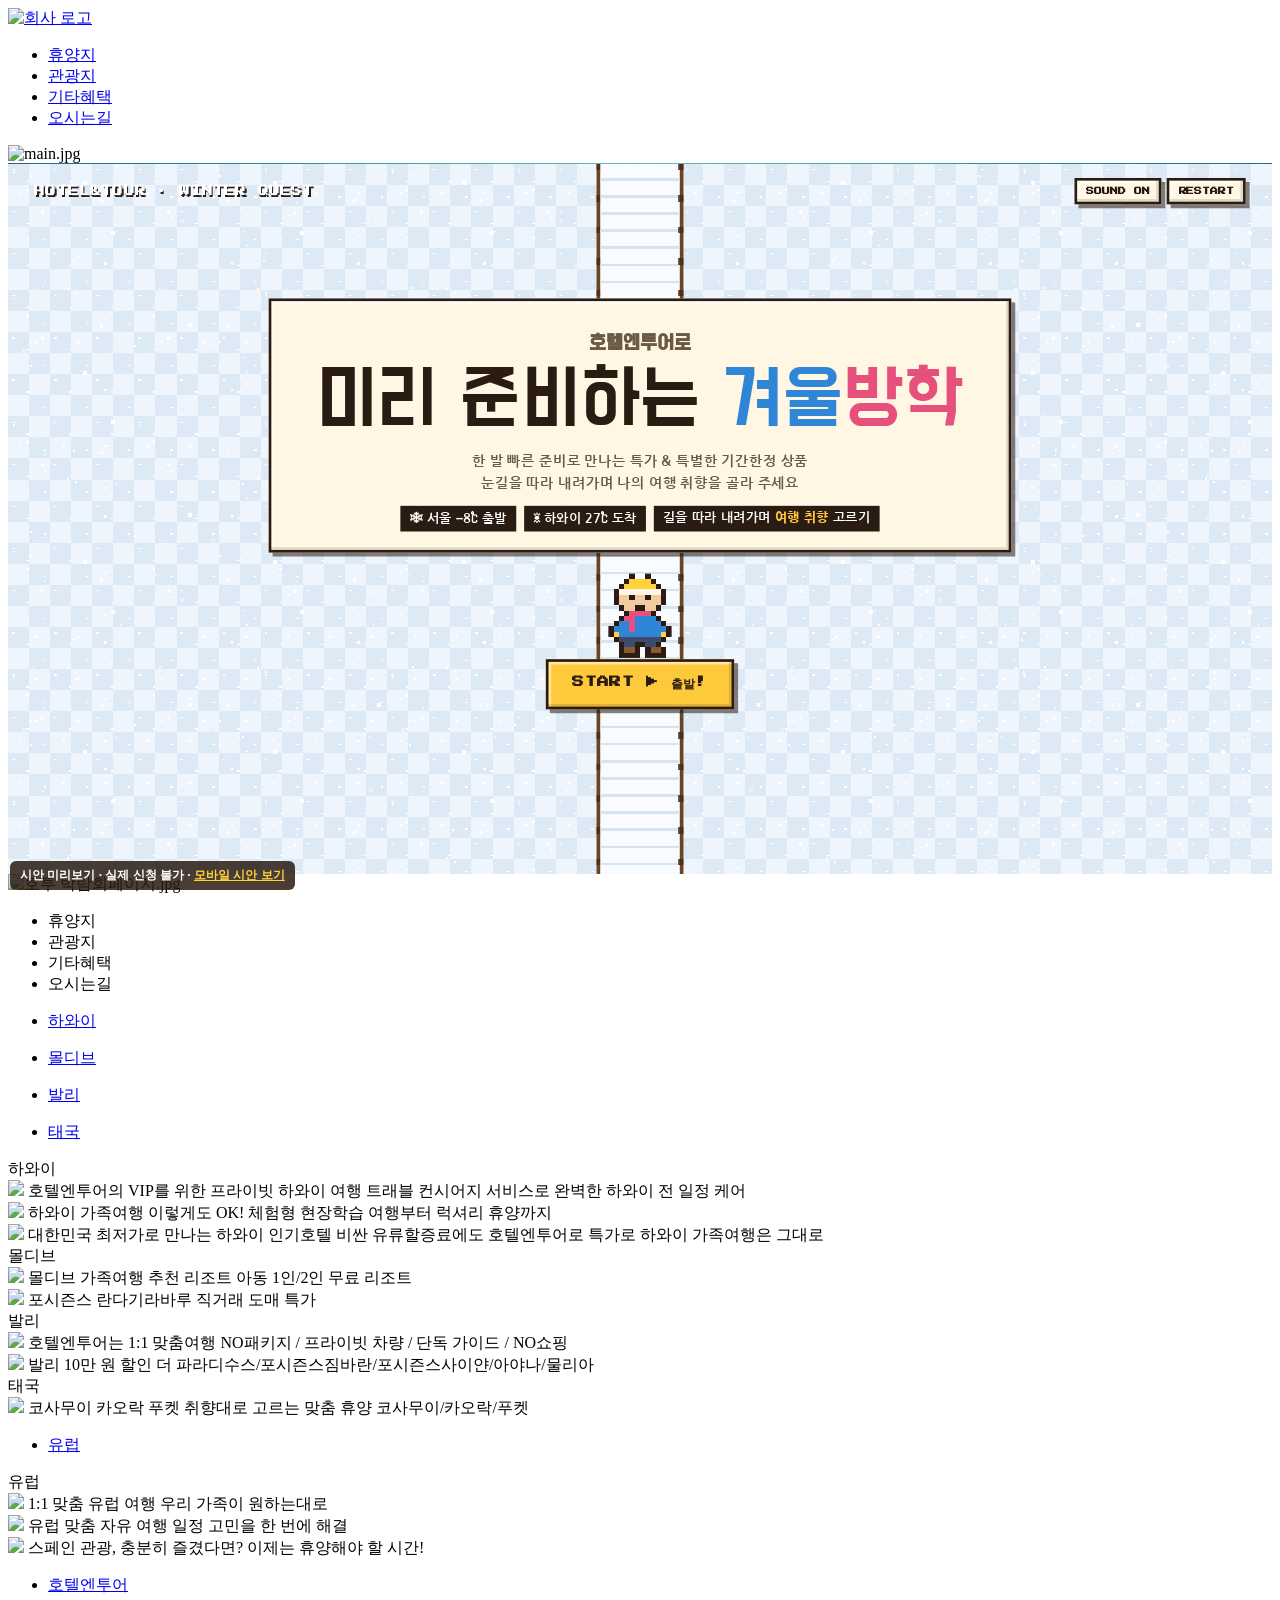
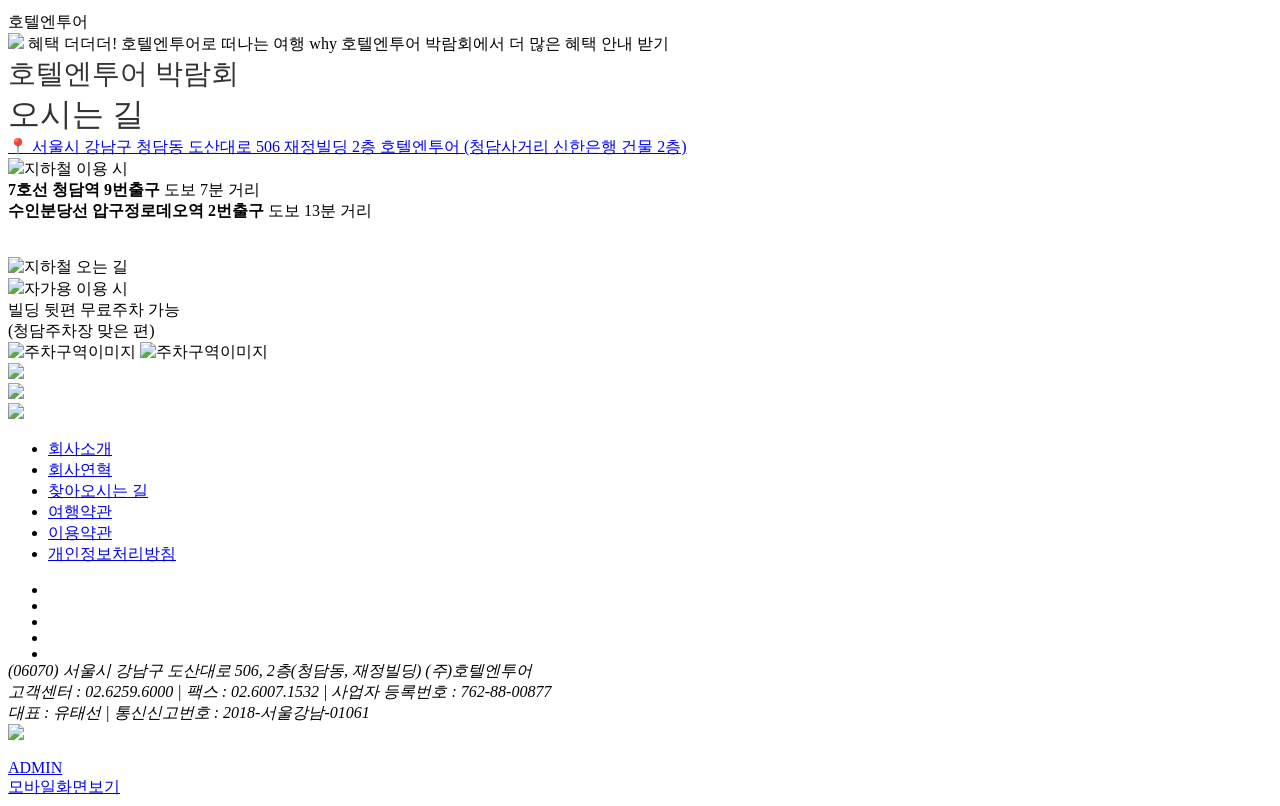
==== commit c76448ef: "박람회 페이지(PC·모바일)에 게임을 넣은 시안 미리보기 Co-Authored-By: Claude Opus 5.5 <noreply@anthropic.com>" ====
--- a/index.html
+++ b/index.html
@@ -1,60 +1,953 @@
-<!doctype html>
-<html lang="ko">
+
+
+
+
+<!DOCTYPE html>
+<html>
 <head>
-<meta charset="utf-8">
-<meta name="author" content="정지희 과장">
-<meta name="copyright" content="Design © 정지희 과장">
-<!-- Design © 정지희 과장 · 디자인 권한은 정지희 과장에게 있습니다 -->
-<meta name="viewport" content="width=device-width, initial-scale=1, minimum-scale=1, maximum-scale=1, viewport-fit=cover">
-<title>호텔엔투어 미리 준비하는 겨울방학</title>
-<link rel="preconnect" href="https://fonts.googleapis.com">
-<link rel="preconnect" href="https://fonts.gstatic.com" crossorigin>
-<link rel="stylesheet" href="https://fonts.googleapis.com/css2?family=Press+Start+2P&family=Do+Hyeon&family=Nanum+Gothic:wght@700;800&display=swap">
-<link rel="stylesheet" href="style.css">
+<meta charset="UTF-8">
+<meta http-equiv="Cache-Control" content="no-cache" />
+<meta http-equiv="Expires" content="0" />
+<meta http-equiv="Pragma" content="no-cache" />
+<meta name="format-detection" content="telephone=no" />
+<meta http-equiv="Content-Type" content="text/html; charset=euc-kr" />
+<meta property="og:image" content="https://hotelntour.co.kr/image/icon/link_image.png">
+<meta name="viewport"
+	content="width=device-width, initial-scale=1.0, user-scalable=no" />
+<link rel="apple-touch-icon-precomposed"
+	href="https://hotelntour.co.kr/image/icon/topicon.png" />
+<meta name="robots" content="noindex,nofollow">
+<script>if(innerWidth<=768 && location.search!=="?m") location.replace("mobile.html");</script>
+<title>호텔엔투어 박람회 (게임 적용 시안)</title>
+<!-- <link rel="shortcut icon" -->
+
+<link rel="shortcut icon" href="https://hotelntour.co.kr/image/icon/topicon.png" />
+<link href="https://new.honeymoonresort.co.kr/css/board/pcExpoMain.css" rel="stylesheet" type="text/css">
+<link href="https://new.honeymoonresort.co.kr/css/board/expo_application.css" rel="stylesheet"
+	type="text/css">
+<link rel="stylesheet"
+	href="https://cdn.jsdelivr.net/npm/bootstrap-icons@1.7.1/font/bootstrap-icons.css">
+<link rel="stylesheet"
+	href="https://code.jquery.com/ui/1.12.1/themes/base/jquery-ui.css">
+<script src="https://code.jquery.com/jquery-3.6.0.min.js"></script>
+<script src="https://code.jquery.com/ui/1.12.1/jquery-ui.js"></script>
+<script
+	src="https://cdnjs.cloudflare.com/ajax/libs/Sly/1.6.1/sly.min.js"></script>
+<script src="https://new.honeymoonresort.co.kr/js/pcExpoMain.js"></script>
+
+<script type="text/javascript"
+	src="https://oapi.map.naver.com/openapi/v3/maps.js?ncpClientId=oez2jtfm7x"></script>
+<script type="text/javascript"
+	src="https://oapi.map.naver.com/openapi/v3/maps.js?ncpClientId=oez2jtfm7x&callback=initMap"></script>
+
+<!-- 아래의 코드를 <head></head> 태그 사이에 넣어주세요. -->
+<!-- Google Tag Manager -->
+
+<!-- End Google Tag Manager -->
+
+</head>
+
+<body>
+
+	<!-- header -->
+	<header>
+		<a href="https://new.honeymoonresort.co.kr/hr/pcexpo.do"><img
+			src="https://hotelntour.co.kr/image/logo/logo.png" title="회사 로고" /></a>
+		<nav>
+			<ul>
+				<li class="tab-link"><a href="https://new.honeymoonresort.co.kr/hr/pcexpo.do#tab-1,resort"
+					name="resort">휴양지</a></li>
+				<li class="tab-link"><a href="https://new.honeymoonresort.co.kr/hr/pcexpo.do#tab-2,tourist"
+					name="tourist">관광지</a></li>
+				<li class="tab-link"><a href="https://new.honeymoonresort.co.kr/hr/pcexpo.do#tab-3,benefits"
+					name="benefits">기타혜택</a></li>
+				<li class="tab-link"><a href="https://new.honeymoonresort.co.kr/hr/pcexpo.do#tab-4,directions"
+					name="directions">오시는길</a></li>
+			</ul>
+		</nav>
+	</header>
+	<div class="main_banner" id="main_banner">
+		
+			<img
+				src="https://new.honeymoonresort.co.kr/resources/expo_upload/b6eecb56-1cfc-40f8-ad1e-eb36743d7342.jpg"
+				alt="main.jpg">
+</div>
+<!-- ===== 여기부터: 호텔엔투어 겨울방학 8비트 게임 (Design © 정지희 과장) =====
+     PC 박람회 페이지(pcexpo.do)와 모바일 박람회 페이지(expo.do) 모두 같은 코드를 넣으면 됩니다. -->
+<style>
+  /* 게임이 위 메뉴바 아래 한 화면에 꼭 맞게 들어감. --ht-top = 메뉴바 높이 */
+  #ht8bit{--ht-top:65px;scroll-margin-top:var(--ht-top);background:#fff}
+  #ht8bit iframe{display:block;margin:0 auto;border:0;aspect-ratio:16/9;width:min(100%,calc((100vh - var(--ht-top)) * 16 / 9))}
+  /* 모바일: 메뉴바 높이는 화면 폭의 1/8, 게임은 세로 화면으로 꽉 차게 */
+  @media (max-width:768px){
+    #ht8bit{--ht-top:12.5vw}
+    #ht8bit iframe{width:100%;aspect-ratio:auto;height:calc(100vh - var(--ht-top));height:calc(100svh - var(--ht-top))}
+  }
+  /* 게임이 화면에 보이는 동안만 "박람회 신청하러 가기" 버튼을 잠깐 숨김 */
+  .floating{transition:opacity .3s}
+  body.ht-playing .floating{opacity:0;pointer-events:none}
+</style>
+<div id="ht8bit">
+  <iframe src="game/index.html" title="호텔엔투어 미리 준비하는 겨울방학 게임"></iframe>
+</div>
+<script>
+  (function(){
+    var box=document.getElementById("ht8bit");
+    new IntersectionObserver(function(es){ document.body.classList.toggle("ht-playing", es[0].isIntersecting); },{threshold:.5}).observe(box);
+    addEventListener("message",function(e){
+      if(e.data==="ht-start") box.scrollIntoView({behavior:"smooth"});   // START 누르면 게임을 화면에 딱 맞춤
+      if(e.data==="ht-apply"){ var f=document.querySelector(".floating"); if(f) f.click(); }   // 결과 화면 신청 버튼 → 무료초대권 신청 창
+    });
+  })();
+</script>
+<!-- ===== 여기까지 ===== -->
+<div class="main_banner">
+		
+			<img
+				src="https://new.honeymoonresort.co.kr/resources/expo_upload/03fe6221-cdb1-4650-9f90-2b02bd370265.jpg"
+				alt="호투 박람회페이지.jpg">
+		
+	</div>
+	<div class="dev-bottom"></div>
+
+
+	<!-- 	main -->
+	<div id="wrap">
+		<div class="container">
+			<ul class="tabs">
+				<li class="tab-link current" data-tab="tab-1"
+					id="resort">휴양지</li>
+				<li class="tab-link" data-tab="tab-2"
+					id="tourist">관광지</li>
+				<li class="tab-link" data-tab="tab-3"
+					id="benefits">기타혜택</li>
+				<li class="tab-link" data-tab="tab-4"
+					id="directions">오시는길</li>
+			</ul>
+
+			<!-- 휴양지 -->
+			<div id="tab-1" class="tab-content current">
+				<div id="menu" class="content">
+
+					
+
+						
+							<ul>
+								<li><a href="#tab-10">하와이</a></li>
+							</ul>
+						
+					
+
+						
+							<ul>
+								<li><a href="#tab-11">몰디브</a></li>
+							</ul>
+						
+					
+
+						
+							<ul>
+								<li><a href="#tab-12">발리</a></li>
+							</ul>
+						
+					
+
+						
+							<ul>
+								<li><a href="#tab-13">태국</a></li>
+							</ul>
+						
+					
+
+						
+					
+
+						
+					
+				</div>
+
+				
+					
+
+						
+						<div class="main-line-title">하와이</div>
+						<div class="image-box" id="tab-10">
+							
+
+								
+									<div class="image-title"
+										onclick="fn_imgOncClick(79);" style="cursor: pointer;">
+										<img
+											src="https://new.honeymoonresort.co.kr/resources/expo_upload/1cee9a05-a7bf-4bb1-aa63-edb6633f2379.jpg">
+										<a class="first-title">호텔엔투어의 VIP를 위한 프라이빗 하와이 여행</a> <a
+											class="sub-title">트래블 컨시어지 서비스로 완벽한 하와이 전 일정 케어</a>
+									</div>
+
+
+<!-- 											<div class="center-line"></div> -->
+
+        						
+							
+
+								
+									<div class="image-title"
+										onclick="fn_imgOncClick(80);" style="cursor: pointer;">
+										<img
+											src="https://new.honeymoonresort.co.kr/resources/expo_upload/5354db9c-78c7-4096-9dc8-739567d9fa08.jpg">
+										<a class="first-title">하와이 가족여행 이렇게도 OK!</a> <a
+											class="sub-title">체험형 현장학습 여행부터 럭셔리 휴양까지</a>
+									</div>
+
+
+<!-- 											<div class="center-line"></div> -->
+
+        						
+							
+
+								
+									<div class="image-title"
+										onclick="fn_imgOncClick(78);" style="cursor: pointer;">
+										<img
+											src="https://new.honeymoonresort.co.kr/resources/expo_upload/8a5edc66-bdf0-4718-8db7-1cf6341a1e2f.jpg">
+										<a class="first-title">대한민국 최저가로 만나는 하와이 인기호텔</a> <a
+											class="sub-title">비싼 유류할증료에도 호텔엔투어로 특가로 하와이 가족여행은 그대로</a>
+									</div>
+
+
+<!-- 											<div class="center-line"></div> -->
+
+        						
+							
+
+								
+							
+
+								
+							
+
+								
+							
+
+								
+							
+
+								
+							
+
+								
+							
+
+								
+							
+
+								
+							
+
+								
+							
+						</div>
+					
+				
+					
+
+						
+						<div class="main-line-title">몰디브</div>
+						<div class="image-box" id="tab-11">
+							
+
+								
+							
+
+								
+							
+
+								
+							
+
+								
+									<div class="image-title"
+										onclick="fn_imgOncClick(61);" style="cursor: pointer;">
+										<img
+											src="https://new.honeymoonresort.co.kr/resources/expo_upload/a3efc236-7831-410f-b891-3e292847c24b.jpg">
+										<a class="first-title">몰디브 가족여행 추천 리조트</a> <a
+											class="sub-title">아동 1인/2인 무료 리조트</a>
+									</div>
+
+
+<!-- 											<div class="center-line"></div> -->
+
+        						
+							
+
+								
+									<div class="image-title"
+										onclick="fn_imgOncClick(53);" style="cursor: pointer;">
+										<img
+											src="https://new.honeymoonresort.co.kr/resources/expo_upload/89a81334-cc6f-4f05-94a1-91cef1248feb.jpg">
+										<a class="first-title">포시즌스 란다기라바루</a> <a
+											class="sub-title">직거래 도매 특가</a>
+									</div>
+
+
+<!-- 											<div class="center-line"></div> -->
+
+        						
+							
+
+								
+							
+
+								
+							
+
+								
+							
+
+								
+							
+
+								
+							
+
+								
+							
+
+								
+							
+						</div>
+					
+				
+					
+
+						
+						<div class="main-line-title">발리</div>
+						<div class="image-box" id="tab-12">
+							
+
+								
+							
+
+								
+							
+
+								
+							
+
+								
+							
+
+								
+							
+
+								
+									<div class="image-title"
+										onclick="fn_imgOncClick(60);" style="cursor: pointer;">
+										<img
+											src="https://new.honeymoonresort.co.kr/resources/expo_upload/7eab0013-ab9e-4fef-ab52-40f42ebdaf36.jpg">
+										<a class="first-title">호텔엔투어는 1:1 맞춤여행</a> <a
+											class="sub-title">NO패키지 / 프라이빗 차량 / 단독 가이드 / NO쇼핑</a>
+									</div>
+
+
+<!-- 											<div class="center-line"></div> -->
+
+        						
+							
+
+								
+									<div class="image-title"
+										onclick="fn_imgOncClick(76);" style="cursor: pointer;">
+										<img
+											src="https://new.honeymoonresort.co.kr/resources/expo_upload/1c4ebe40-5fdf-4aa9-94a7-a3a695d4b4f6.jpg">
+										<a class="first-title">발리 10만 원 할인 더 </a> <a
+											class="sub-title">파라디수스/포시즌스짐바란/포시즌스사이얀/아야나/물리아</a>
+									</div>
+
+
+<!-- 											<div class="center-line"></div> -->
+
+        						
+							
+
+								
+							
+
+								
+							
+
+								
+							
+
+								
+							
+
+								
+							
+						</div>
+					
+				
+					
+
+						
+						<div class="main-line-title">태국</div>
+						<div class="image-box" id="tab-13">
+							
+
+								
+							
+
+								
+							
+
+								
+							
+
+								
+							
+
+								
+							
+
+								
+							
+
+								
+							
+
+								
+									<div class="image-title"
+										onclick="fn_imgOncClick(83);" style="cursor: pointer;">
+										<img
+											src="https://new.honeymoonresort.co.kr/resources/expo_upload/7daaba7a-495c-4920-ab0f-0669b45f1d19.png">
+										<a class="first-title">코사무이 카오락 푸켓 취향대로 고르는 맞춤 휴양</a> <a
+											class="sub-title">코사무이/카오락/푸켓</a>
+									</div>
+
+
+<!-- 											<div class="center-line"></div> -->
+
+        						
+							
+
+								
+							
+
+								
+							
+
+								
+							
+
+								
+							
+						</div>
+					
+				
+					
+				
+					
+				
+			</div>
+			
+			<div id="tab-2" class="tab-content">
+				<!--관광지 -->
+				<div id="menu" class="content">
+					
+						
+					
+						
+					
+						
+					
+						
+					
+						
+							<ul>
+								<li><a href="#depth_2_4">유럽</a></li>
+							</ul>
+						
+					
+						
+					
+				</div>
+
+				
+					
+				
+					
+				
+					
+				
+					
+				
+					
+					
+						
+						<div class="main-line-title">유럽</div>
+						<div class="image-box" id="depth_2_4">
+							
+							
+								
+							
+							
+								
+							
+							
+								
+							
+							
+								
+							
+							
+								
+							
+							
+								
+							
+							
+								
+							
+							
+								
+							
+							
+								
+									<div class="image-title"
+										onclick="fn_imgOncClick(81);" style="cursor: pointer;">
+										<img
+											src="https://new.honeymoonresort.co.kr/resources/expo_upload/5ad3c0fc-35d7-4dba-a09c-0a02ffd4facc.jpg">
+										<a class="first-title">1:1 맞춤 유럽 여행</a> <a
+											class="sub-title">우리 가족이 원하는대로</a>
+									</div>
+
+
+<!-- 											<div class="center-line"></div> -->
+
+								
+							
+							
+								
+									<div class="image-title"
+										onclick="fn_imgOncClick(40);" style="cursor: pointer;">
+										<img
+											src="https://new.honeymoonresort.co.kr/resources/expo_upload/185be486-0aed-4a76-8f2d-bc2736561b86.jpg">
+										<a class="first-title">유럽 맞춤 자유 여행</a> <a
+											class="sub-title">일정 고민을 한 번에 해결</a>
+									</div>
+
+
+<!-- 											<div class="center-line"></div> -->
+
+								
+							
+							
+								
+									<div class="image-title"
+										onclick="fn_imgOncClick(70);" style="cursor: pointer;">
+										<img
+											src="https://new.honeymoonresort.co.kr/resources/expo_upload/8b884a88-c832-432c-8d15-991edb1dc583.jpg">
+										<a class="first-title">스페인 관광, 충분히 즐겼다면?</a> <a
+											class="sub-title">이제는 휴양해야 할 시간!</a>
+									</div>
+
+
+<!-- 											<div class="center-line"></div> -->
+
+								
+							
+							
+								
+							
+						</div>
+					
+				
+					
+				
+			</div>
+
+			<div id="tab-3" class="tab-content">
+				<!--기타혜택 -->
+				<div id="menu" class="content">
+					
+						
+					
+						
+					
+						
+					
+						
+					
+						
+					
+						
+							<ul>
+								<li><a href="#depth_3_5">호텔엔투어</a></li>
+							</ul>
+						
+					
+				</div>
+
+				
+					
+				
+					
+				
+					
+				
+					
+				
+					
+				
+					
+					
+							
+						<div class="main-line-title">호텔엔투어</div>
+						<div class="image-box" id="depth_3_5">
+							
+							
+								
+							
+							
+								
+							
+							
+								
+							
+							
+								
+							
+							
+								
+							
+							
+								
+							
+							
+								
+							
+							
+								
+							
+							
+								
+							
+							
+								
+							
+							
+								
+							
+							
+								
+									<div class="image-title"
+										onclick="fn_imgOncClick(24);" style="cursor: pointer;">
+										<img
+											src="https://new.honeymoonresort.co.kr/resources/expo_upload/8c59b759-0254-4b2a-8725-bc9e38498413.jpg">
+										<a class="first-title">혜택 더더더! 호텔엔투어로 떠나는 여행</a> <a
+											class="sub-title"> why 호텔엔투어 박람회에서 더 많은 혜택 안내 받기</a>
+									</div>
+
+
+<!-- 											<div class="center-line"></div> -->
+
+								
+							
+						</div>
+
+					
+				
+			</div>
+
+			<div id="tab-4" class="tab-content">
+				
+<!DOCTYPE html>
+<html>
+<head>
+<meta charset="UTF-8">
+<link href="https://new.honeymoonresort.co.kr/css/board/pcExpoMain.css" rel="stylesheet" type="text/css">
+<link href="https://new.honeymoonresort.co.kr/css/board/comon.css" rel="stylesheet" type="text/css">
+<script src="https://code.jquery.com/jquery-3.6.0.min.js"></script>
+<script src="https://code.jquery.com/ui/1.12.1/jquery-ui.js"></script>
+<script src="https://cdnjs.cloudflare.com/ajax/libs/Sly/1.6.1/sly.min.js"></script>
+<script src="https://new.honeymoonresort.co.kr/js/pcExpoMain.js"></script>
+<script type="text/javascript" src="https://oapi.map.naver.com/openapi/v3/maps.js?ncpClientId=oez2jtfm7x"></script>
+<script type="text/javascript" src="https://oapi.map.naver.com/openapi/v3/maps.js?ncpClientId=oez2jtfm7x&callback=initMap"></script>
+<title>오시는 길</title>
 </head>
 <body>
-
-<!-- 1920×1080 고정 화면: 창 크기에 맞춰 통째로 확대·축소됩니다 -->
-<div class="screen" id="screen" data-design-by="정지희 과장">
-<div class="sea" id="sea" aria-hidden="true"></div>
-<div class="clim sand" aria-hidden="true"></div>
-<div class="clim bloom" aria-hidden="true"></div>
-<div class="clim green" aria-hidden="true"></div>
-<div class="clim snow" aria-hidden="true"></div>
-<div class="topbar">
-  <div class="brand">HOTEL&amp;TOUR · WINTER QUEST</div>
-  <div class="tool">
-    <button class="tbtn px" id="sfx" type="button">SOUND ON</button>
-    <button class="tbtn px" id="restart" type="button">RESTART</button>
-  </div>
+<div id="container1">
+	<div id="section4" class="target">
+    <div class="map_wrap">
+       <div class="map_title">
+          <a class="regular" style="font-size:28px; color: #333333; font-family: Pretendard regular;">호텔엔투어 박람회</a><br>
+          <a class="semibold" style="font-size: 32px; color:#333333; margin-bottom: 40px; font-family: Pretendard semibold;">오시는 길</a>
+       </div>
+       <div id="map" class="map_box"></div>
+       <div class="map_addr regular">
+          <a href="https://map.naver.com/p/search/%ED%98%B8%ED%85%94%EC%97%94%ED%88%AC%EC%96%B4/place/1813396265?c=15.00,0,0,0,dh">📍 서울시 강남구 청담동 도산대로 506 재정빌딩 2층 호텔엔투어 (청담사거리 신한은행 건물 2층)</a>
+       </div>
+       <div class="map_info">
+          <div class="subway">
+             <div class="map_logo regular"><img src="https://hotelntour.co.kr/image/logo/subway.png"><span style="margin-top:2px;">지하철 이용 시</span></div>
+             <a class="regular"><b class="semibold">7호선 청담역 9번출구</b> 도보 7분 거리</a>
+             <br/>
+              <a class="regular"><b class="semibold">수인분당선 압구정로데오역 2번출구</b> 도보 13분 거리</a>
+             <div class="mb" style="margin-top: 35px;"></div>
+                <img src="https://hotelntour.co.kr/image/expo/subway_map_pc.png" alt="지하철 오는 길">
+           </div>
+	           <div class="car">
+	              <div class="map_logo regular"><img src="https://hotelntour.co.kr/image/logo/car.png"><span style="margin-top:2px;">자가용 이용 시</span></div>
+	              <a class="bold" style="font-family:bold;">빌딩 뒷편 무료주차 가능</a>
+	              <br/>
+	              <a class="regular">(청담주차장 맞은 편)</a>
+	              <div class="mb"></div>
+	              <img src="https://hotelntour.co.kr/image/expo/parking_map.png" alt="주차구역이미지">
+	              <img src="https://hotelntour.co.kr/image/expo/parking_view.png" alt="주차구역이미지">
+	           	</div>
+        	</div>
+     	</div>
+	</div>
 </div>
 
-<main class="board" id="board">
-  <div class="wave l" aria-hidden="true"></div><div class="wave r" aria-hidden="true"></div>
-  <div class="road" aria-hidden="true"><i class="road-dirt"></i><i class="road-snow"></i></div>
-  <div class="walkers" id="walkers" aria-hidden="true">
-    <div class="walker A" id="wA"></div>
-  </div>
-
-  <section class="stage intro" id="st-draw">
-    <header class="hero">
-      <div class="plate px">
-        <p class="pre">호텔엔투어로</p>
-        <h1>미리 준비하는 <span class="a">겨울</span><span class="b">방학</span></h1>
-        <p>한 발 빠른 준비로 만나는 특가 &amp; 특별한 기간한정 상품<br>눈길을 따라 내려가며 나의 여행 취향을 골라 주세요</p>
-        <div class="trip-info" id="tripInfo"></div>
-      </div>
-    </header>
-    <div class="cols"><div class="pcol A"></div><div class="mid" data-mark></div><div class="pcol B"></div></div>
-    <div class="next"><button class="go px" id="go-draw" type="button">START ▶ 출발!</button></div>
-  </section>
-
-  <div id="stages"></div>
-</main>
-<nav class="progress px" id="progress" hidden aria-label="진행 단계"></nav>
-<div class="toast" id="toast"></div>
-</div>
-
-<script src="game.js"></script>
+
+
+<script type="text/javascript">
+$(function() {
+	initMap();
+});
+
+function initMap() {
+	var mapOptions = {
+		    center: new naver.maps.LatLng(37.5239281, 127.0482246),
+		    zoom: 17,
+		};
+
+		var map = new naver.maps.Map('map', mapOptions); // 'map'은 HTML 요소의 id
+
+		var map = new naver.maps.Map('map', {
+		    center: new naver.maps.LatLng(37.5239281, 127.0482246),
+		    zoom: 17
+		});
+
+		var contentString = [
+		    '<div class="customoverlay" style="width:110px">',
+		    '   <h4>호텔엔투어</h4>',
+		    '</div>'
+		].join('');
+
+		var marker = new naver.maps.Marker({
+		    position: new naver.maps.LatLng(37.5239281, 127.0482246),
+		    map: map
+		});
+
+		var infowindow = new naver.maps.InfoWindow({
+
+		    content: contentString,
+		    borderWidth: 0,
+		    disableAnchor: true,
+		    backgroundColor: 'transparent',
+
+		    pixelOffset: new naver.maps.Point(20, -21)
+		});
+
+		infowindow.open(map, marker);
+}
+</script>
 </body>
+
 </html>
+
+			</div>
+
+		</div>
+
+
+		<div class="footer_new">
+			<div class="fix_form">
+				<div class="arrow_wrap">
+					<div class="top arrow_btn" onclick="scrollUp()">
+						<img src="https://hotelntour.co.kr/image/icon/top.png">
+					</div>
+					<div class="bottom arrow_btn" onclick="scrollDown()">
+						<img src="https://hotelntour.co.kr/image/icon/bottom.png">
+					</div>
+				</div>
+				<a href="javascript:;" class="floating"><img
+					src="https://hotelntour.co.kr/image/expo/application_btn.png" /></a>
+			</div>
+
+			<div id="new-modal" class="modal-background" style="display: none;">
+				<div class="modal-content">
+					<a class="modal-close" href="javascript:;"><i
+						class="bi bi-x-lg"></i></a><br>
+					<div class="honey-font">호텔엔투어 박람회</div>
+					<div class="free-invite">
+						<img src="https://hotelntour.co.kr/image/expo/free_invite.png">
+					</div>
+					<form id="free-invite">
+						<div class="invite-line"></div>
+						<div class="name-input">
+							<label>이 름*</label><input type="text" class="userName"
+								name="userName" placeholder="이름을 입력해주세요." />
+						</div>
+						<div class="invite-line"></div>
+						<div class="name-input">
+							<label>연 락 처*</label><input type="text" class="phoneNumber"
+								oninput="oninputPhone(this)" maxlength="13" name="phoneNumber"
+								placeholder="'-'없이 입력해주세요." />
+						</div>
+						<div class="invite-line"></div>
+						<div class="name-input">
+							<label>출발예정일*</label><input type="date" class="weddingDate"
+								name="weddingDate" placeholder="출발예정일을 선택해주세요." />
+						</div>
+						<div class="invite-line"></div>
+						<div class="name-input">
+							<label>방 문 일*</label><select class="visitDate appSelect"
+								name="visitDate"><option value="0">방문일을 선택해주세요</option>
+								
+									<option value="2026-10-31">2026-10-31</option>
+								
+									<option value="2026-11-01">2026-11-01</option>
+								
+							</select>
+						</div>
+						<div class="invite-line"></div>
+						<div class="name-input">
+							<label>장 소</label><select class="location appSelect"
+								name="location">
+								
+									<option value="호텔엔투어 서울 본사">호텔엔투어 서울 본사</option>
+								
+							</select>
+						</div>
+						<div class="invite-line"></div>
+						<div class="collection">
+							<label>개인정보 수집 및 이용에 동의합니다.</label> <input type="checkbox"
+								id="agree" name="agree" />
+						</div>
+						<div class="free-input" type="text">
+							<p>
+								1. 수집하는 개인정보 항목 <br> 이용자는 무료초대권 신청하기 또는 상담신청을 하지 않아도 정보 검색,
+								컨텐츠 보기 등 대부분 사이트의 서비스를 이용할 수 있습니다. 이용자가 무료초대권 신청하기 또는 상담신청을 할 경우
+								서비스 이용을 위해 필요한 최소한의 개인정보를 수집합니다. <br> 회사가 무료초대권 신청하기 또는
+								상담신청시 이용자로부터 수집하는 개인정보는 아래와 같습니다. <br> - 성명, 휴대폰번호, 방문일자 <br>※
+								쿠키 관련 내용은 수집하지 않습니다. <br>회사는 아래의 방법을 통해 개인정보를 수집합니다. <br>
+								사이트에서 서비스 이용 과정에서 이용자가 개인정보 수집에 대해 동의를 하고 직접 정보를 입력하는 경우, 해당
+								개인정보를 수집합니다. <br> 오프라인에서 진행되는 박람회, 박람회 등에서 서면을 통해 개인정보가 수집될
+								수 있습니다. <br> <br>2. 수집한 개인정보의 이용목적 <br> 회사는 아래의
+								목적으로만 개인정보를 이용합니다. <br>- 허니문박람회 행사 참가 무료초대권 및 입장권 발급을 위해
+								개인정보를 확인하고 있습니다. <br> - 서비스 이용기록과 통계에 따른 맞춤 서비스 제공 등에 개인정보를
+								이용합니다. <br> <br>3. 수집한 개인정보의 보유 및 이용기간 <br> 회사는
+								법령에 따라 개인정보를 보관하고 기간이 지나면 파기합니다. <br> 전자상거래 등에서의 소비자 보호에 관한
+								법률, 전자금융거래법, 통신비밀보호법 등 법령에서 일정기간 정보의 보관을 규정하는 경우는 다음과 같습니다. <br>
+								- 전자상거래 등에서 소비자 보호에 관한 법률 <br>계약 또는 청약철회 등에 관한 기록 : 5년 보관 <br>대금결제
+								및 재화 등에 공급에 관한 기록 : 5년 보관 <br> 소비자의 불만 또는 분쟁처리에 관한 기록 : 3년
+								보관 <br>- 전자금융거래법 <br>전자금융에 관한 기록 : 5년 보관 <br>-
+								통신비밀보호법 <br>박람회참가 및 문의 신청기록 : 1년 <br> 이용자에게 동의 받은 개인정보
+								보유기간의 도래와 같이 개인정보의 수집 및 이용목적이 달성된 개인정보는 재생이 불가능한 방법으로 파기하고 있습니다.
+								<br> 법령에서 보존의무를 부과한 정보에 대해서도 해당 기간 경과 후 지체 없이 재생이 불가능한 방법으로
+								파기합니다. <br> 전자적 파일 형태의 경우 복구 및 재생이 되지 않도록 기술적인 방법을 이용하여
+								안전하게 삭제하며, 출력물 등은 분쇄하거나 소각하는 방식 등으로 파기합니다. <br> 고객의 삭제요청 후
+								5일 까지 보유
+							</p>
+						</div>
+						<a class="button btnFade btnBlueGreen" type="button"
+							onclick="invite()">신청하기</a>
+					</form>
+
+					<div id="invite-modal" class="invite-modalimg">
+						<div class="maodl-content">
+							<span class="alert_close" onclick="location.reload();">X</span> <img
+								src="https://hotelntour.co.kr/image/expo/complete.png"
+								id="modalImage" />
+						</div>
+					</div>
+				</div>
+			</div>
+		</div>
+	</div>
+	<footer id="new_footer">
+		<div class="f_top">
+			<div class="inner">
+				<ul class="f_link">
+					<li><a href="https://www.hotelntour.co.kr/company/company.do">회사소개</a>
+					</li>
+					<li><a href="https://www.hotelntour.co.kr/company/history.do">회사연혁</a>
+					</li>
+					<li><a href="https://www.hotelntour.co.kr/company/location.do">찾아오시는
+							길</a></li>
+					<li><a
+						href="https://www.hotelntour.co.kr/company/terms_travel.do">여행약관</a>
+					</li>
+					<li><a
+						href="https://www.hotelntour.co.kr/company/terms_use.do">이용약관</a>
+					</li>
+					<li><a
+						href="https://www.hotelntour.co.kr/company/terms_personal.do">개인정보처리방침</a>
+					</li>
+				</ul>
+				<ul class="f_sns">
+					<li class="ico01"><a href="https://pf.kakao.com/_xkxonJb"><div
+								class="image-kakao"></div></a></li>
+					<li class="ico01"><a
+						href="https://www.instagram.com/hotelntour/"><div
+								class="image-instargram"></div></a></li>
+					<li class="ico01"><a
+						href="https://www.youtube.com/channel/UCJWVy7OibcGP2dsni2t8_qw"><div
+								class="image-youtube"></div></a></li>
+					<li class="ico01"><a
+						href="https://ko-kr.facebook.com/hotelntour"><div
+								class="image-facebook"></div></a></li>
+					<li class="ico01"><a href="https://blog.naver.com/hotel-tour"><div
+								class="image-blog"></div></a></li>
+				</ul>
+			</div>
+		</div>
+		<div class="f_bottom">
+			<div class="inner">
+				<address>
+					(06070) 서울시 강남구 도산대로 506, 2층(청담동, 재정빌딩) (주)호텔엔투어 <br /> 고객센터 :
+					02.6259.6000 | 팩스 : 02.6007.1532 | 사업자 등록번호 : 762-88-00877 <br />
+					대표 : 유태선 | 통신신고번호 : 2018-서울강남-01061
+				</address>
+				<div class="f_logo">
+					<a href="https://www.hotelntour.co.kr/"> <img
+						src="https://hotelntour.co.kr/image/expo/logo.png"
+						style="margin-right: 50px; margin-bottom: 15px; width: 220px;"></a>
+					<div class="f_button">
+						<div id="admin" style="margin-right: 10px;">
+							<a href="https://new.honeymoonresort.co.kr/Admin/login.do">ADMIN</a>
+						</div>
+						<div id="mobile" style="margin-right: 50px;">
+							<a href="https://new.honeymoonresort.co.kr/hr/expo.do">모바일화면보기</a>
+						</div>
+					</div>
+				</div>
+			</div>
+		</div>
+	</footer>
+	<div></div>
+	<!-- 아래의 코드를 <body> 여는 태그 다음에 넣어주세요. -->
+<!-- Google Tag Manager (noscript) -->
+
+<!-- End Google Tag Manager (noscript) -->
+
+<style>
+  #pv-badge{position:fixed;left:10px;bottom:10px;z-index:99999;background:rgba(42,28,18,.85);color:#fff;font:600 12px/1.4 sans-serif;padding:6px 10px;border-radius:6px}
+  #pv-badge a{color:#ffd23c}
+  #free-invite input,#free-invite select{pointer-events:none;opacity:.5}
+</style>
+<div id="pv-badge">시안 미리보기 · 실제 신청 불가 · <a href="mobile.html?pc">모바일 시안 보기</a></div>
+<script>
+  (function(){
+    function block(){
+      window.invite=function(){ alert("시안 미리보기 페이지입니다.\n실제 신청은 호텔엔투어 공식 박람회 페이지에서 해 주세요."); };
+      document.querySelectorAll("#free-invite input, #free-invite select").forEach(function(el){ el.disabled=true; });
+    }
+    block(); addEventListener("DOMContentLoaded",block); addEventListener("load",block);
+  })();
+</script>
+</body>
+
+</html>
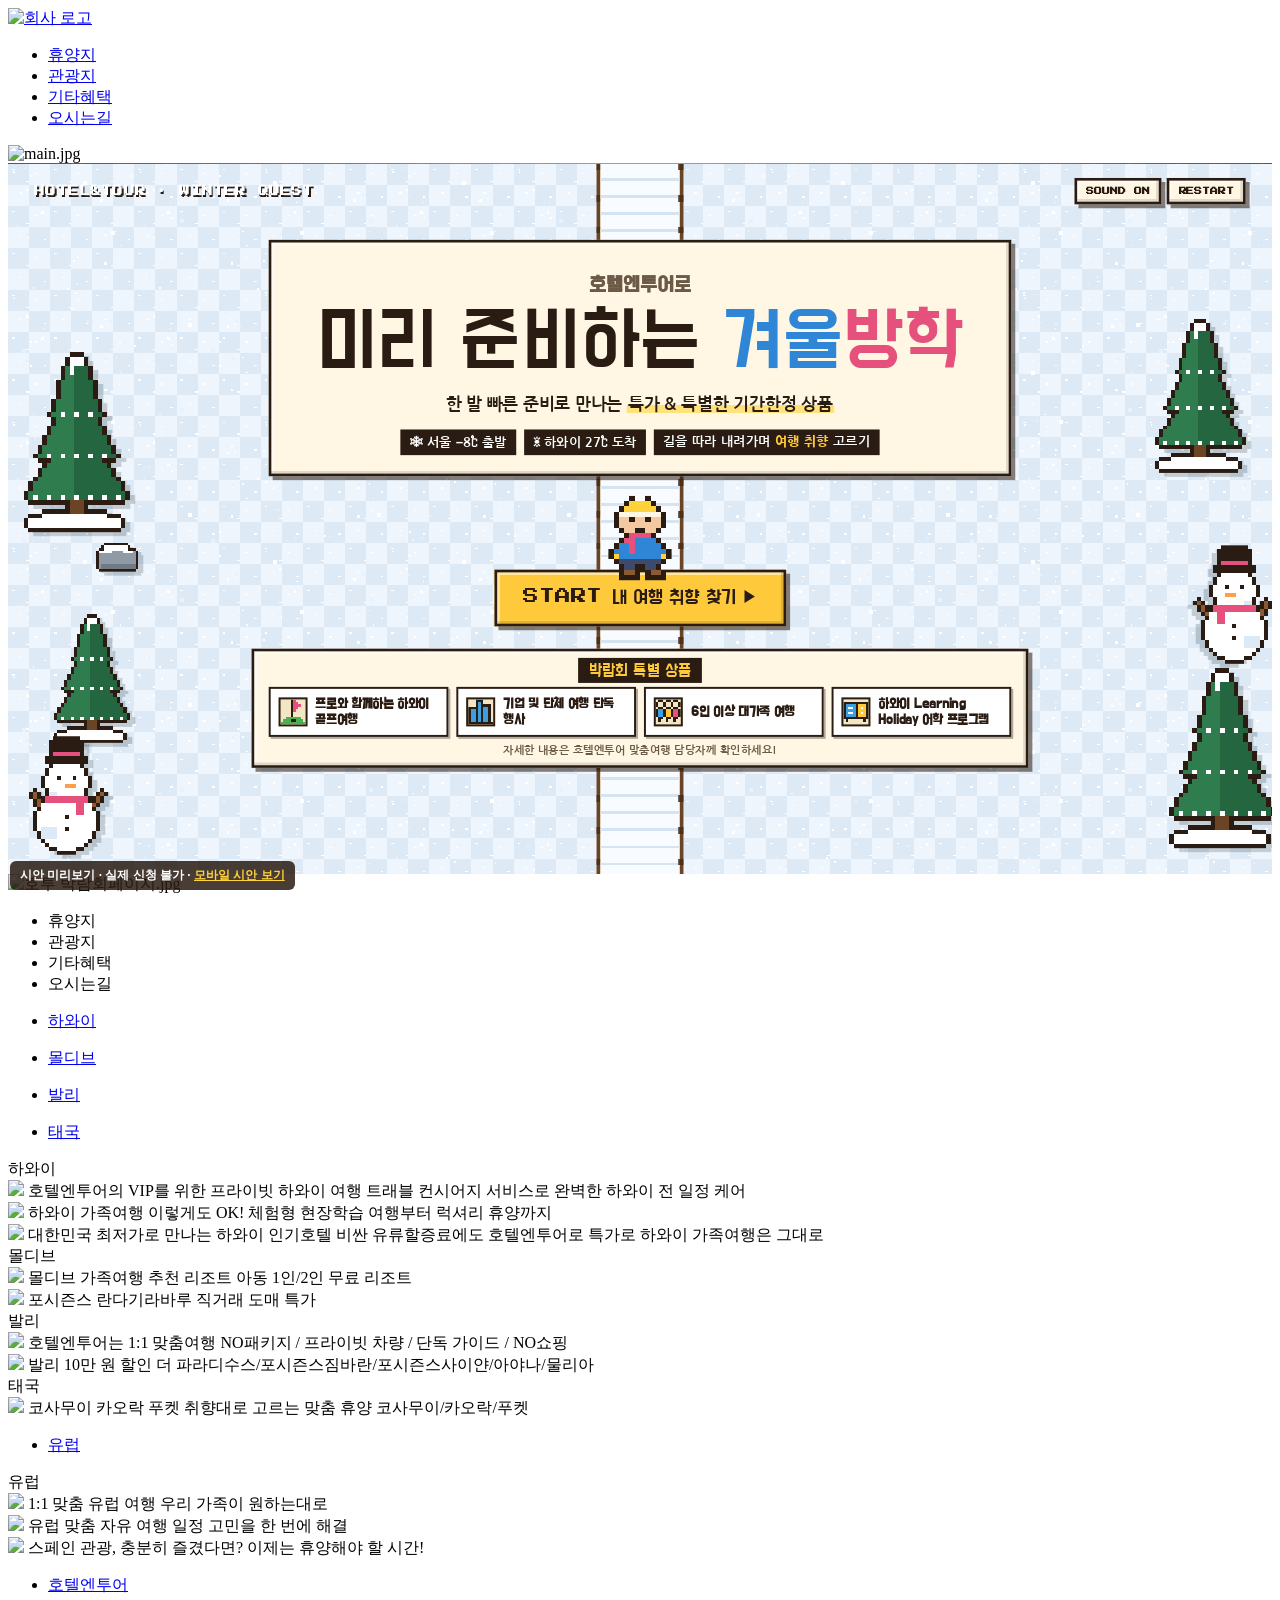
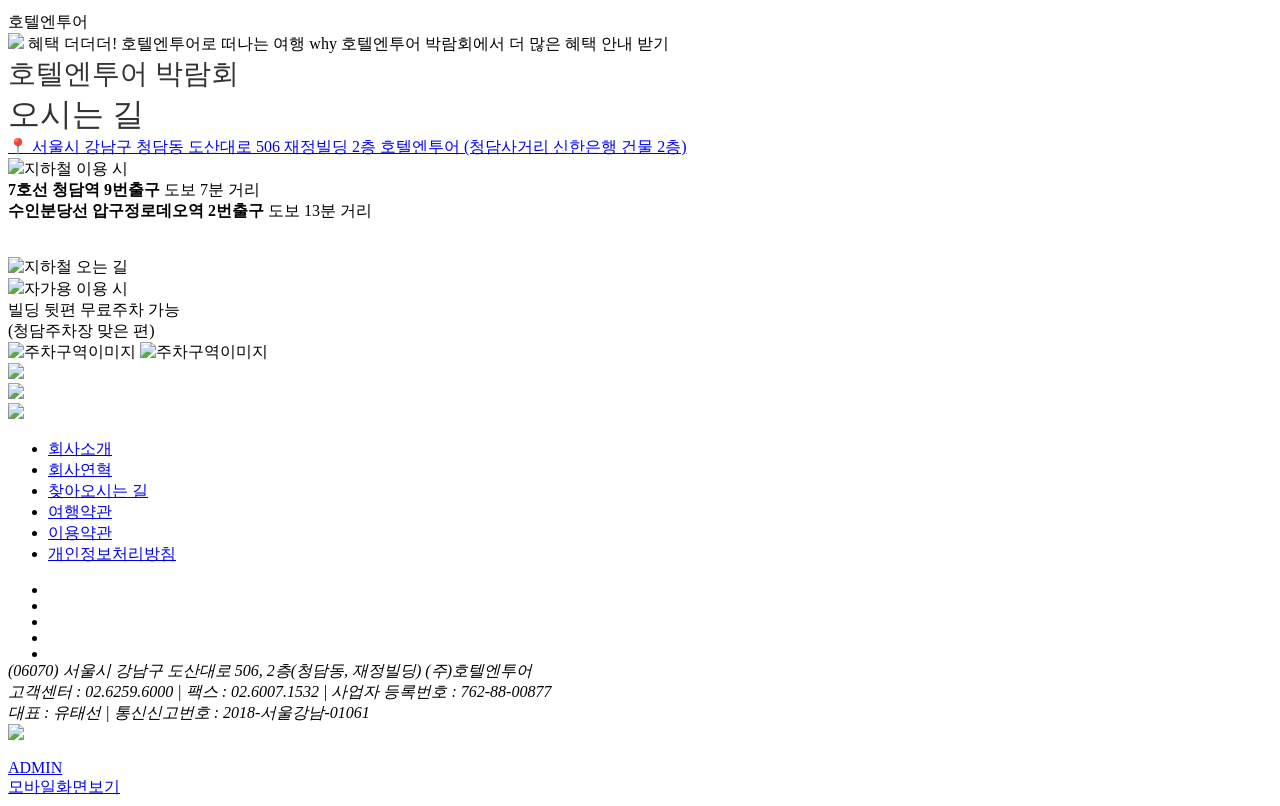
==== commit 65a1de39: "미리보기를 현재 실제 박람회 페이지 기준으로 다시 만듦: 일자 이미지 아래·허니문 이미지 위에 게임 삽입 Co-Authored-By: Claude Opus 5.5 <noreply@" ====
--- a/index.html
+++ b/index.html
@@ -42,7 +42,11 @@
 
 <!-- 아래의 코드를 <head></head> 태그 사이에 넣어주세요. -->
 <!-- Google Tag Manager -->
-
+<script>(function(w,d,s,l,i){w[l]=w[l]||[];w[l].push({'gtm.start':
+new Date().getTime(),event:'gtm.js'});var f=d.getElementsByTagName(s)[0],
+j=d.createElement(s),dl=l!='dataLayer'?'&l='+l:'';j.async=true;j.src=
+'https://www.googletagmanager.com/gtm.js?id='+i+dl;f.parentNode.insertBefore(j,f);
+})(window,document,'script','dataLayer','GTM-WJZWGGLJ');</script>
 <!-- End Google Tag Manager -->
 
 </head>
@@ -69,9 +73,8 @@
 	<div class="main_banner" id="main_banner">
 		
 			<img
-				src="https://new.honeymoonresort.co.kr/resources/expo_upload/b6eecb56-1cfc-40f8-ad1e-eb36743d7342.jpg"
+				src="https://new.honeymoonresort.co.kr/resources/expo_upload/3033a2b7-0924-42b1-9b59-0841fd966a89.jpg"
 				alt="main.jpg">
-</div>
 <!-- ===== 여기부터: 호텔엔투어 겨울방학 8비트 게임 (Design © 정지희 과장) =====
      PC 박람회 페이지(pcexpo.do)와 모바일 박람회 페이지(expo.do) 모두 같은 코드를 넣으면 됩니다. -->
 <style>
@@ -101,7 +104,7 @@
   })();
 </script>
 <!-- ===== 여기까지 ===== -->
-<div class="main_banner">
+
 		
 			<img
 				src="https://new.honeymoonresort.co.kr/resources/expo_upload/03fe6221-cdb1-4650-9f90-2b02bd370265.jpg"
@@ -930,7 +933,8 @@
 	<div></div>
 	<!-- 아래의 코드를 <body> 여는 태그 다음에 넣어주세요. -->
 <!-- Google Tag Manager (noscript) -->
-
+<noscript><iframe src="https://www.googletagmanager.com/ns.html?id=GTM-WJZWGGLJ"
+height="0" width="0" style="display:none;visibility:hidden"></iframe></noscript>
 <!-- End Google Tag Manager (noscript) -->
 
 <style>
